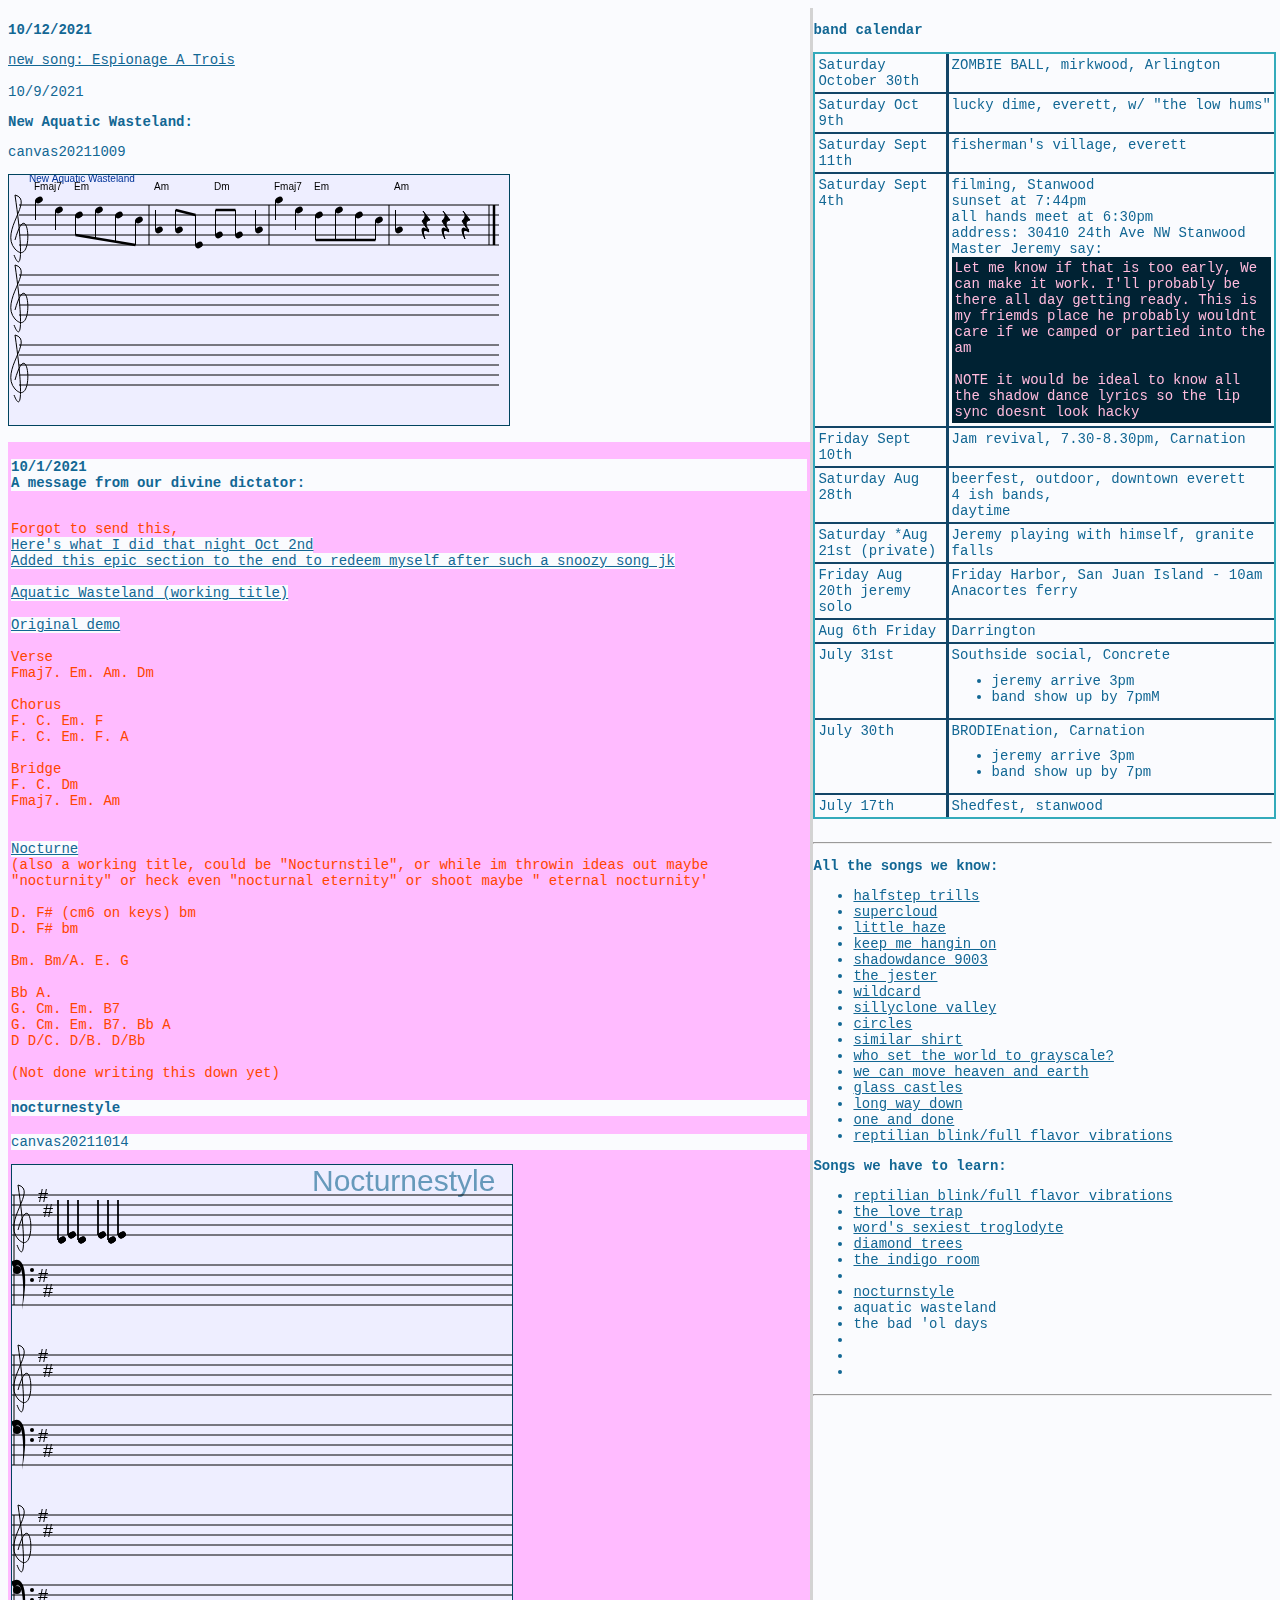
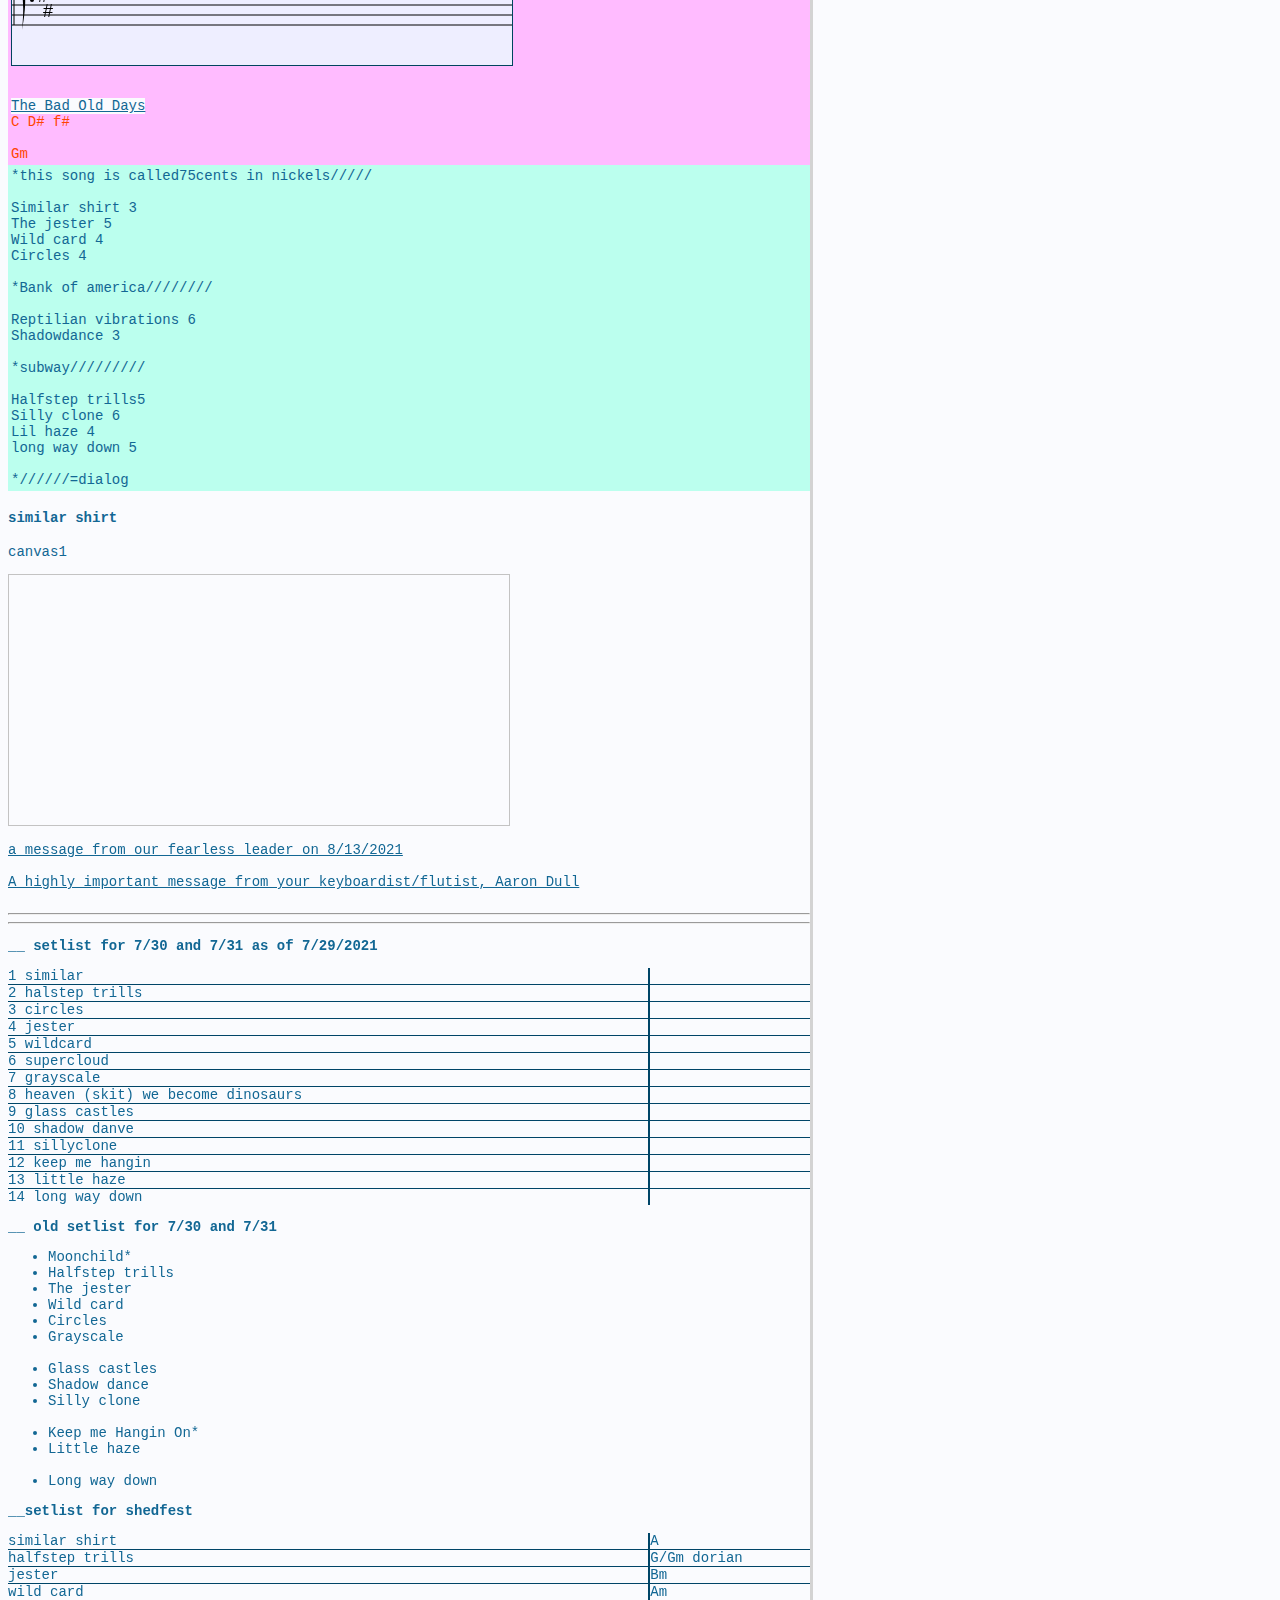
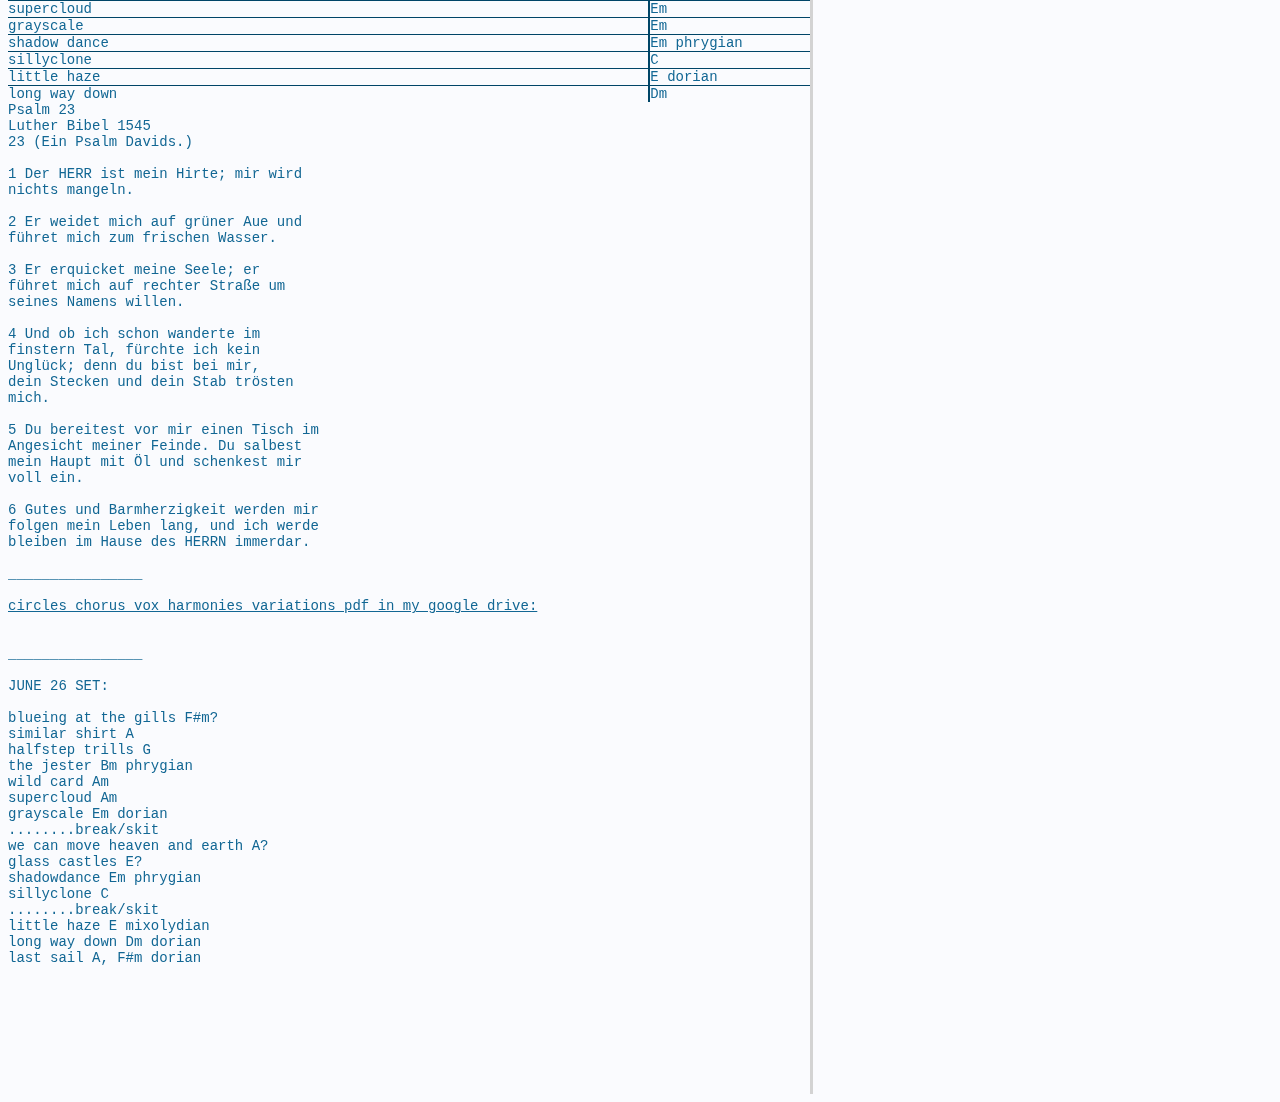
==== index.html @ b387e071 "Update index.html" ====
<!--
  remember to "ctrl+F" search to "find in page" "this is my bookmark"
  to find where you were working last.
-->


<html><head>
<link rel="stylesheet" type="text/css" href="styles/style.css">
<script src="https://code.jquery.com/jquery-3.6.0.min.js" integrity="sha256-/xUj+3OJU5yExlq6GSYGSHk7tPXikynS7ogEvDej/m4=" crossorigin="anonymous"></script>
<!-- <script src="https://github.com/hendorism/musicnotes/blob/master/js/draw_music_symbols_v0019.js"></script> -->

	</head><body>
			<div class="container">
<div><!-- left column -->


  <h3>10/12/2021</h3>
  <a href="20211012.txt">new song: Espionage A Trois </a>
  <br>

  <br>10/9/2021
  <h3>New Aquatic Wasteland:</h3>
<p>canvas20211009</p>
  <canvas id="canvas20211009" width="500px" height="250px" style="border:1px solid #00445f;"></canvas>
  <!-- canvas -->

  <br>
  <br>

<style>
    div#div20211002 {
      background-color:#ffbbff;
      color:#004400;
      padding:6px;}
    div#div20211002 {
      color:#ff4400;
      padding: 3px;
    }
  </style>

  <div id="div20211002">

  <h3>10/1/2021
    <br>A message from our divine dictator:</h3>
<br>Forgot to send this,
<br><a href="https://drive.google.com/file/d/1yw7wsVo9xPzMcIoodj1FMFJXD9fJAAzm/view?usp=drivesdk">
<!-- a -->Here's what I did that night Oct 2nd
<br>Added this epic section to the end to redeem myself after such a snoozy song jk
</a>
<br>
<br><a href="https://drive.google.com/file/d/1hULI4IzgB-QzvshqNrNMPcPEPgYYfdEu/view?usp=drivesdk">
      Aquatic Wasteland (working title)</a>
<br>
	<br><a href="https://drive.google.com/file/d/1rdNE9nY7QFNdoMFYgPuTRskvBD5oSCBf/view?usp=drivesdk">
        Original demo</a>
<br>
<br>Verse
<br>Fmaj7.   Em. Am.  Dm
<br>
<br>Chorus
<br>F.   C.    Em.  F
<br>F.   C.    Em.  F.      A
<br>
<br>Bridge
<br>F.           C.           Dm
<br>Fmaj7.   Em.  Am
<br>
<br>
<!-- nocturnestyle -->
	<br><a href="https://drive.google.com/file/d/1uihI3nvkZhSImCCl60MogUy4x1py4zCY/view?usp=drivesdk">
		Nocturne</a>
	<br>(also a working title, could be "Nocturnstile", or  while im throwin ideas out maybe "nocturnity" or heck even "nocturnal eternity"  or shoot maybe " eternal nocturnity'
<br>
<br>D.        F# (cm6 on keys)     bm
<br>D.        F#                               bm
<br>
<br>Bm.     Bm/A.          E.             G
<br>
<br>Bb A.
<br> G.              Cm.              Em.               B7
<br> G.              Cm.              Em.               B7.  Bb A
<br>D        D/C.          D/B.        D/Bb
<br>
<br>(Not done writing this down yet)
<br>
<h4>nocturnestyle</h4>
<p>canvas20211014</p>
<canvas id="canvas20211014" width="500px" height="500px" style="border:1px solid #00445f;"></canvas>
<!-- canvas20211014 -->
<!-- NOCTURNESTYLE -->
<br>
<br>
<br><a href="https://drive.google.com/file/d/1Jq-gFfU1-6ZiMfoxOcVbY92ra-mW5irT/view?usp=sharing">
The Bad Old Days</a>
<br>C  D#    f#
<br>
<br>Gm
</div>
<!-- /div#div20211002 -->

<div style="padding:3px;background-color:#bbffee;">
*this song is called75cents in nickels///// <br><br>

Similar shirt 3<br>
The jester 5<br>
Wild card 4<br>
Circles 4 <br><br>

*Bank of america//////// <br><br>

Reptilian vibrations 6<br>
Shadowdance 3 <br><br>

*subway///////// <br><br>

Halfstep trills5<br>
Silly clone 6<br>
Lil haze 4<br>
long way down 5 <br><br>

*//////=dialog
</div>

<h4>similar shirt</h4>
<p>canvas1</p>
<canvas id="canvas1" width="500px" height="250px" style="border:1px solid #c3c3c3;"></canvas>
<!-- /canvas for similar shirt riff -->

<br><br>
<a href="jeremy_msg_2021-08-13.txt">a message from
our fearless leader on 8/13/2021</a>
<br><br>

<a href="20210815-message_from_aaron.txt">A highly
important message from your keyboardist/flutist,
Aaron Dull</a>
<br><br>

<hr><hr>
</ul>

  <h3>__ setlist for 7/30 and 7/31 as of 7/29/2021</h3>
  <div class="set-list">
<div>1 similar</div>                          <div></div>
<div>2 halstep trills</div>                   <div></div>
<div>3 circles</div>                          <div></div>
<div>4 jester</div>                           <div></div>
<div>5 wildcard</div>                         <div></div>
<div>6 supercloud</div>                       <div></div>
<div>7 grayscale</div>                        <div></div>
<div>8 heaven (skit) we become dinosaurs</div><div></div>
<div>9 glass castles</div>                    <div></div>
<div>10 shadow danve</div>                    <div></div>
<div>11 sillyclone</div>                      <div></div>
<div>12 keep me hangin</div>                  <div></div>
<div>13 little haze</div>                     <div></div>
<div>14 long way down</div>                   <div></div>
  </div><!-- div.set-list -->


  <h3>__ old setlist for 7/30 and 7/31</h3>
    <ul>
<li>Moonchild*</li>
<li>Halfstep trills</li>
<li>The jester</li>
<li>Wild card</li>
<li>Circles</li>
<li>Grayscale</li>
<br>
<li>Glass castles</li>
<li>Shadow dance</li>
<li>Silly clone</li>
<br>
<li>Keep me Hangin On*</li>
<li>Little haze</li>
<br>
<li>Long way down</li>
  </ul>


  <h3>__setlist for shedfest</h3>
    <div class="set-list">
<div>similar shirt    </div><div>A            </div>
<div>halfstep trills  </div><div>G/Gm dorian  </div>
<div>jester           </div><div>Bm           </div>
<div>wild card        </div><div>Am           </div>
<div>supercloud       </div><div>Em           </div>
<div>grayscale        </div><div>Em           </div>
<div>shadow dance     </div><div>Em phrygian  </div>
<div>sillyclone       </div><div>C            </div>
<div>little haze      </div><div>E dorian     </div>
<div>long way down    </div><div>Dm           </div>
    </div><!-- div.set-list -->

Psalm 23<br>
Luther Bibel 1545<br>
23 (Ein Psalm Davids.)

<br><br>
1 Der HERR ist mein Hirte; mir wird<br>
nichts mangeln.<br>

<br>
2 Er weidet mich auf grüner Aue und<br>
führet mich zum frischen Wasser.<br>

<br>
3 Er erquicket meine Seele; er<br>
führet mich auf rechter Straße um<br>
seines Namens willen.<br>

<br>
4 Und ob ich schon wanderte im<br>
finstern Tal, fürchte ich kein<br>
Unglück; denn du bist bei mir,<br>
dein Stecken und dein Stab trösten<br>
mich.<br>

<br>
5 Du bereitest vor mir einen Tisch im<br>
Angesicht meiner Feinde. Du salbest<br>
mein Haupt mit Öl und schenkest mir<br>
voll ein.<br>

<br>
6 Gutes und Barmherzigkeit werden mir<br>
folgen mein Leben lang, und ich werde<br>
bleiben im Hause des HERRN immerdar.<br>

<br>
________________<br><br>

<a href="https://drive.google.com/file/d/1xjQqXZ8VYnSm_CieD-dobzUaYTFcc7P4/view?usp=drivesdk">
circles chorus vox harmonies variations pdf in my google drive:</a>

<br><br><br>
________________<br>

<br>
JUNE 26 SET:<br>

<br>
blueing at the gills           F#m?<br>
similar shirt                  A<br>
halfstep trills                G<br>
the jester                     Bm phrygian<br>
wild card                      Am<br>
supercloud                     Am<br>
grayscale                      Em dorian<br>
........break/skit<br>
we can move heaven and earth   A?<br>
glass castles                  E?<br>
shadowdance                    Em phrygian<br>
sillyclone                     C<br>
........break/skit<br>
little haze                    E mixolydian<br>
long way down                  Dm dorian<br>
last sail                      A, F#m dorian<br>

<br>
<br>
<br>
<br>
<br>
<br>
<br>
<br>
</div>
<!-- /left column -->


<!-- right column -->
<div>

		<h3>band calendar</h3>
<div class="band-calendar">
<div>Saturday October 30th</div>
<div>ZOMBIE BALL, mirkwood, Arlington</div>

<div>Saturday Oct 9th</div>
<div>lucky dime, everett, w/ "the low hums"</div>

<div>Saturday Sept 11th</div>
<div>fisherman's village, everett</div>

<div>Saturday Sept 4th</div>
<div>filming, Stanwood<br>
sunset at 7:44pm<br>
all hands meet at 6:30pm<br>
address: 30410 24th Ave NW Stanwood<br>
Master Jeremy say:<br>
<div style="background-color:#002233;color:#ffbbdd;">
Let me know if that is too early,
We can make it work.
I'll probably be there all day
getting ready. This is my friemds
place he probably wouldnt care if
we camped or partied into the am<br><br>
NOTE it would be ideal to know all the
shadow dance lyrics so the lip sync
doesnt look hacky</div></div>

<div>Friday Sept 10th</div>
<div>Jam revival, 7.30-8.30pm, Carnation</div>

<div>Saturday Aug 28th</div>
<div>beerfest, outdoor, downtown everett
	<br>4 ish bands,
	<br>daytime</div>

<div>Saturday *Aug 21st (private)</div>
<div>Jeremy playing with himself, granite falls</div>

<div>Friday Aug 20th jeremy solo</div>
<div>Friday Harbor, San Juan Island - 10am Anacortes ferry</div>

<div>Aug 6th Friday</div>
<div>Darrington</div>

<div>July 31st</div>
<div>Southside social, Concrete
<ul><li>jeremy arrive 3pm</li>
<li>band show up by 7pmM</li></ul></div>

<div>July 30th</div>
<div>BRODIEnation, Carnation
<ul><li>jeremy arrive 3pm</li>
<li>band show up by 7pm</li></ul></div>

<div>July 17th</div>
<div>Shedfest, stanwood</div>

</div>
<!-- /div.band-calendar -->

<br>
<hr>
<h3>All the songs we know:</h3>
<ul>
	<li><a href="">halfstep trills</a></li>
	<li><a href="">supercloud</a></li>
	<li><a href="">little haze</a></li>
	<li><a href="">keep me hangin on</a></li>
	<li><a href="">shadowdance 9003</a></li>
	<li><a href="">the jester</a></li>
	<li><a href="">wildcard</a></li>
	<li><a href="">sillyclone valley</a></li>
	<li><a href="">circles</a></li>
	<li><a href="">similar shirt</a></li>
	<li><a href="">who set the world to grayscale?</a></li>
	<li><a href="">we can move heaven and earth</a></li>
	<li><a href="">glass castles</a></li>
	<li><a href="">long way down</a></li>
	<li><a href="">one and done</a></li>
	<li><a href="">reptilian blink/full flavor vibrations</a></li>
</ul>
<h3>Songs we have to learn:</h3>
<ul>
	<li><a href="">reptilian blink/full flavor vibrations</a></li>
	<li><a href="">the love trap</a></li>
	<li><a href="">word's sexiest troglodyte</a></li>
	<li><a href="">diamond trees</a></li>
	<li><a href="">the indigo room</a></li>
	<li><a href=""></a></li>
	<li><a href="https://drive.google.com/file/d/1uihI3nvkZhSImCCl60MogUy4x1py4zCY/view">nocturnstyle</a></li>
	<li>aquatic wasteland</li>
	<li>the bad 'ol days</li>
	<li></li>
	<li></li>
	<li></li>
</ul>
<hr>

</div><!-- /right column -->
</div><!-- /div.container -->

<script>
////////////////////////////////////////////////////////////////////////////////
////
////      /////          //////     ////////     /////  ///////   //////////      /////
////    ///            ///   ///    //    /////   ///   //    //  //////////    ///
////  ///             ///      //   //      ///   ///   //    ///    ///      ///
////  ///             ///           //      ///   ///   //   ///     ///      ///
////    ////          ///           //    ////    ///   ///////      ///       ///
////      ///////     ///           ///////       ///   //           ///        /////
////           ///    ///           //  ////      ///   //           ///            ///
////             ///  ///           //     ///    ///   //           ///              ///
////             ///  ///       //  //      ///   ///   //           ///              ///
////           ///      ///   ///   //      //    ///   //           ///            ///
////       /////         //////     //       //  /////  //           ///       ///////
////
////////////////////////////////////////////////////////////////////////////////
</script>

<script src="music-symbols.js"></script>
<script>


////  NOCTURNESTYLE
////  Mellotron intro
////  20211014
var canvas20211014 = document.getElementById("canvas20211014");
var ctx20211014 = canvas20211014.getContext("2d");
ctx20211014.fillStyle = "#eeeeff";
ctx20211014.fillRect(0, 0, canvas20211014.width, canvas20211014.height);
ctx20211014.fillStyle = "#6699bb";
ctx20211014.font = "30px Arial";
ctx20211014.fillText('Nocturnestyle', 300, 26);
ctx20211014.font = "13px Arial";
let clefs20211014 = ['treble', 'bass'];
for (e=0; e<3; e++) {
  let x1 = 2;
  let x2 = x1;
  let y1 = 30+10*0+160*e;
  let y2 = 30+10*11+160*e;
  drawLine(x1, y1, x2, y2, ctx20211014);
  for (ii=0; ii<2; ii++) {
    //  draw staff
    for (i=0; i<5; i++) {
      let x1 = 0;
      let x2 = canvas20211014.width;
      let y1 = 30+10*i+160*e+70*ii;
      let y2 = y1;
      drawLine(x1, y1, x2, y2, ctx20211014);
    }
    //  draw clef & key
    if (clefs20211014[ii] == 'treble') {
      drawTrebleClef(10, 40+20+160*e+45*ii, ctx20211014);
      drawKeySignature(30, 40+20+160*e+45*ii-10, 2, ctx20211014);
    } else {
      drawBassClef(5, 40+20+160*e+45*ii, ctx20211014);
      drawKeySignature(30, 40+20+160*e+45*ii+25, 2, ctx20211014);
    }
  }
   let noteHeads20211014 = [
       [[50,25], [60,20], [70,25], [90,20], [100,25], [110,20]],
       [[]]
   ];
   let stems20211014 = [
     [[46,25,46,-15], [56,20,56,-15], [66,25,66,-15], [86,20,86,-15], [96,25,96,-15], [106,20,106,-15]],
     [[]]
   ];
   for (i=0; i<noteHeads20211014.length; i++) {
     for (ii=0; ii<noteHeads20211014[i].length; ii++) {
       let x = noteHeads20211014[i][ii][0];
       let y = noteHeads20211014[i][ii][1]+30+20+70*i;
       drawNoteHead(x, y, ctx20211014);
       let x1 = stems20211014[i][ii][0];
       let x2 = stems20211014[i][ii][2];
       let y1 = stems20211014[i][ii][1]+30+20;
       let y2 = stems20211014[i][ii][3]+30+20;
       drawLine(x1, y1, x2, y2, ctx20211014);
     }
   }
  /*
  let barlines20211014 = [
    [],
    [],
    []
  ]
  for (i=0; i<barlines20211014.length; i++) {

  }
  */
}
// let chords20211014 = [
//   ['D', 'F#(Cm6)', 'Bm'],
//   ['D', 'F#', 'Bm'],
//   ['Bm', 'Bm/A', 'E', 'G'],
//   ['Bb', 'A'],
//   ['G', 'Cm', 'Em'],
//   ['G', 'Cm', 'Em'],
//   ['D', 'D/C', 'D/B', 'D/Bb']
// 	];
// let chords20211014x = [
//   25, 65, 145, 205,
//   265, 305, 385
// ];
// for (i=0; i<chords20211014.length; i++) {
//   ctx20211014.fillText(chords20211014[i], chords20211014x[i], 15+160*i);
// }

////  NEW AQUATIC WASTELAND
////  NEW AQUATIC WASTELAND
////  20211009
 var canvas20211009 = document.getElementById("canvas20211009");
 var ctx20211009 = canvas20211009.getContext("2d");
 ctx20211009.fillStyle = "#eeeeff";
 ctx20211009.fillRect(0, 0, canvas20211009.width, canvas20211009.height);
 ctx20211009.fillStyle = "#003399";
 ctx20211009.fillText('New Aquatic Wasteland', 20, 7);
 for (e=0; e<3; e++) {
     drawTrebleClef(10, 40+20+70*e, ctx20211009);
     for (i=0; i<5; i++) {
         drawLine(10, 30+10*i+70*e, 490, 30+10*i+70*e, ctx20211009);
     }
 }
 let pitches20211009 = [-25, -15, -10, -15, -10, -5, 5, 5, 20, 10, 10, 5,
   -25, -15, -10, -15, -10, -5, 5];
 for (i=0; i<pitches20211009.length; i++) {
   drawNoteHead(30+20*i, 50+pitches20211009[i], ctx20211009);
 }
 let stems20211009 = [20, 20, 20, 28, 27, 25, -20, -20, -30, -25, -25, -20,
   20, 20, 25, 30, 25, 20, -20];
 for (i=0; i<stems20211009.length; i++) {
   let x1 = 30+20*i-3.5;
   let x2 = x1;
   let y1 = 50+pitches20211009[i];
   let y2 = y1+stems20211009[i];
   drawLine(x1, y1, x2, y2, ctx20211009);
 }
 let beams20211009 = [0, 0, [60, 10], 0, 0, 0, 0, [20, 5], 0, [20, 0], 0, 0, 0, 0, [60, 0], 0, 0, 0, 0];
 for (i=0; i<beams20211009.length; i++) {
   if (Array.isArray(beams20211009[i])) {
     let x1 = 30+20*i-3.5;
     let x2 = x1+beams20211009[i][0];
     let y1 = 50+pitches20211009[i]+stems20211009[i];
     let y2 = y1+beams20211009[i][1];
     drawThickLine(x1, y1, x2, y2, ctx20211009);
   }
 }
 let quarterRests20211009 = [420, 440, 460];
 for (i=0; i<quarterRests20211009.length; i++) {
   let x = quarterRests20211009[i];
   let y = 55;
   drawQuarterRest(x, y, ctx20211009);
 }
 console.log(pitches20211009.length);
 console.log(stems20211009.length);
 console.log(beams20211009.length);
 let barlines20211009 = [140, 260, 380, 480];
 for (i=0; i<barlines20211009.length; i++) {
   let x1 = barlines20211009[i];
   let x2 = x1;
   let y1 = 30;
   let y2 = y1+40;
   drawLine(x1, y1, x2, y2, ctx20211009);
   if (i == barlines20211009.length-1) {
     x1 += 5;
     x2 = x1;
     drawThickLine(x1, y1, x2, y2, ctx20211009);
   }
 }
 let chords20211009 = ['Fmaj7', 'Em', 'Am', 'Dm',
 'Fmaj7', 'Em', 'Am'];
 let chords20211009x = [25, 65, 145, 205,
 265, 305, 385];
 for (i=0; i<chords20211009.length; i++) {
   ctx20211009.fillText(chords20211009[i], chords20211009x[i], 15);
 }

//////////////////// OBIE BOBIE IS THE BEST DOG
////  SIMILAR SHIRT RIFF
// var canvas1 = document.getElementById("canvas1");
// var ctx1 = canvas1.getContext("2d");
// //var canvas1_title = "Similar Shirt riff";
// //drawText(x, y, canvas1_title, black);
// ctx1.fillStyle = "#FF0000";
// ctx1.fillRect(0, 0, canvas1.width, canvas1.height);
// for (e=0; e<3; e++) {
//     drawTrebleClef(10, 40+20+70*e, ctx1);
//     for (i=0; i<5; i++) {
//         drawLine(10, 30+10*i+70*e, 490, 30+10*i+70*e, ctx1);
//     }
// }
//
// drawKeySignature(10, 30, 3, ctx1);
// drawNoteHead(25, 30+25, ctx1); // A4   1-1-1/2
// drawLine(25+3, 30+25, 25+3, 30-5, ctx1);
// drawNoteHead(35, 30+25, ctx1); // A4   1-1-2/2
// drawLine(35+3, 30+25, 35+3, 30-7, ctx1);
// //crossBeams(25+3, 30-5, 35+3, 30-7, 1, 6, ctx1);
// drawBezier(35, 30+25+7, 35+(45-35)/3, 30+25+7+5, 35+2*(45-35)/3, 30+25+7+5, 45, 30+25+7, ctx1); // tie
// drawNoteHead(45, 30+25, ctx1); // A4   1-2-1/4
// drawNoteHead(55, 30+20, ctx1); // B4   1-2-2/4
// drawNoteHead(65, 30+15, ctx1); // C#5  1-2-3/4
// drawNoteHead(75, 30+05, ctx1); // E5   1-2-4/4
// drawLine(45+3, 30+25, 45+3, 30-2, ctx1);
// drawLine(55+3, 30+20, 55+3, 30-4, ctx1);
// drawLine(65+3, 30+15, 65+3, 30-6, ctx1);
// drawLine(75+3, 30+05, 75+3, 30-8, ctx1);
// crossBeams(45+3, 30-2, 75+3, 30-8, 1, 5, ctx1); // beat2
//
// drawLine(85, 30+00, 85, 30+40, ctx1); // m2
//
// // 1
// drawEigthRest( 090+0-00, 30+15, 1,                ctx1);
// drawNoteHead(  105+0-00, 30+05,                   ctx1);
// drawLine(      105+3-00, 30+05, 105+3-00, 30-20,  ctx1);
// drawFlags(     105+3-00, 30-20, 1, 1,             ctx1);
//
// // 2
// drawEigthRest( 115+0-00, 30+15, 1,                ctx1);
// drawNoteHead(  135+0-05, 30+05,                   ctx1);
// drawLine(      135+3-05, 30+05, 135+3-05, 30-20,  ctx1);
// drawFlags(     135+3-05, 30-20, 1, 1,             ctx1);
//
// // 3, 4
// drawNoteHead(145, 30+00, ctx1);
// drawNoteHead(155, 30-10, ctx1);
// drawLine(155-8, 30-10, 155+8, 30-10, ctx1);
// drawNoteHead(165, 30+00, ctx1);
// drawNoteHead(175, 30+05, ctx1);
// drawLine(145+0, 30+00, 145+0, 30-20, ctx1);
// drawLine(155+3, 30-10, 155+3, 30-20, ctx1);
// drawLine(165+3, 30+00, 165+3, 30-20, ctx1);
// drawLine(175+3, 30+05, 175+3, 30-20, ctx1);
// crossBeams(145+0, 30-20, 175+3, 30-20, 1, 5, ctx1);
//
// drawLine(182, 30+00, 182, 30+40, ctx1); // m3
//
// // 1
// drawQuarterRest(195, 30+25, ctx1);
//
// // 2
// drawNoteHead(205+00, 30-10, ctx1); // A5
// drawNoteHead(205+06, 30-00, ctx1); // F5 #
// drawNoteHead(205+00, 30+05, ctx1); // E5
// drawNoteHead(205+00, 30+15, ctx1); // C5 #
// drawLine(205+3, 30+15, 205+03, 30-25, ctx1);
//
//   //         //             //                //                //                //
//
// /*
// // d for depth of slur curve
// function drawSlur(x1, y1, x2, y2, d, ctx) {
//   let width = x2-x1;
//   let a = x1;                //     x1
//   let b = y1;                    // y1
//   let c = x1+width/3;        //       x2
//   let d = y1+(y2-y1)/3;          //   y2
//   let e = x1+2*(width/3);    //         x3
//   let f = y1+(2*(y2-y1))/3;      //     y3
//   let g = x2;                //           x4
//   let h = y2;                    //       y4
//   drawBezier(a, b, c, d, e, f, g, h, ctx);
// }
// */
//
// /*
// // w for width of tie
// function drawTie(x1, y1, w, d,tx) {
//   drawSlur();
// }
// */
//
// // tie m3b2 to m3b3
//   drawBezier(210, 30-10+00, 210+05, 30-10+07, 210+10, 30-10+07, 210+15, 30-10+00, ctx1);
//   drawBezier(210, 30-00+00, 210+05, 30-00+07, 210+10, 30-00+07, 210+15, 30-00+00, ctx1);
//   drawBezier(210, 30+05+00, 210+05, 30+05+07, 210+10, 30+05+07, 210+15, 30+05+00, ctx1);
//   drawBezier(210, 30+15+00, 210+05, 30+15+07, 210+10, 30+15+07, 210+15, 30+15+00, ctx1);
//
// // 3
//
// function secondInversionSeventhChord(xx, yy, ctx) {
//   // yy = y value of tonic note head
//   // xx = x value of tonic note head minus 5
//   let pointVars = [ // locations of note heads relative to xx, yy
//     [0, -10], [5, 0], [0, 5], [0, 15]];
//   for (i=0; i<pointVars.length; i++) {
//     let x = pointVars[i][0]+xx;
//     let y = pointVars[i][1]+yy;
//     drawNoteHead(x, y, ctx);
//   }
// }
//
// function strumAChord(x, y, ctx) {
//   for (i=0; i<4; i++) {
//     secondInversionSeventhChord(x+10*i, 30+y, ctx);
//     secondInversionSeventhChord(x+10*i, 30+y, ctx);
//     secondInversionSeventhChord(x+10*i, 30+y, ctx);
//     secondInversionSeventhChord(x+10*i, 30+y, ctx);
//   }
// }
//
// //strumAChord(230, 00, ctx1);
//
// /*
// function measureThreeBeatThree(a) {
//   let chordY = [30-10, 30+00, 30+05, 30+15];
//   for (ii=0; ii<2; ii++) {
//     for (i=0; i<chordY.length; i++) {
//       let chordX = 235+10*a+10*ii;
//       if (i === 1) {
//         chordX += 6;
//       }
//       drawNoteHead(chordX, chordY[i], ctx1);
//     }
//   }
// }
// */
//
// // measureThreeBeatThree(0);
//

</script>

		</body></html>
---- styles/style.css ----
*{
  font-size: 14px;
  color: #126794;
  background-color: #fafbfe;
  font-family: monospace;
}

/* css grid classes */
div.container {
  width: 100%;
  background: lightgray;
  display: grid;
  grid-template-columns: 7fr 4fr;
  grid-gap: 5px 3px;





	/* vertical lines, horizontal lines */
  /* 
 * a vertical line is a horizontal gap,
 * and a horizontal line is a vertical gap, so 
 * in that sense this follows the convention of
 * X first, then Y
 *
 * */
}

div.band-calendar {
  width: 100%;
  background: #124567;
  display: grid;
  grid-template-columns: 2fr 5fr;
  grid-gap: 2px 3px;
  border: 2px solid #33aabb;
}

div.band-calendar div {
  padding: 3px;
}

div.band-calendar ul {
  font-size: 0.7em;
}

div.set-list {
  width: 100%;
  background: #004567;
  display: grid;
  grid-template-columns: 4fr 1fr;
  grid-gap: 1px 2px;
}
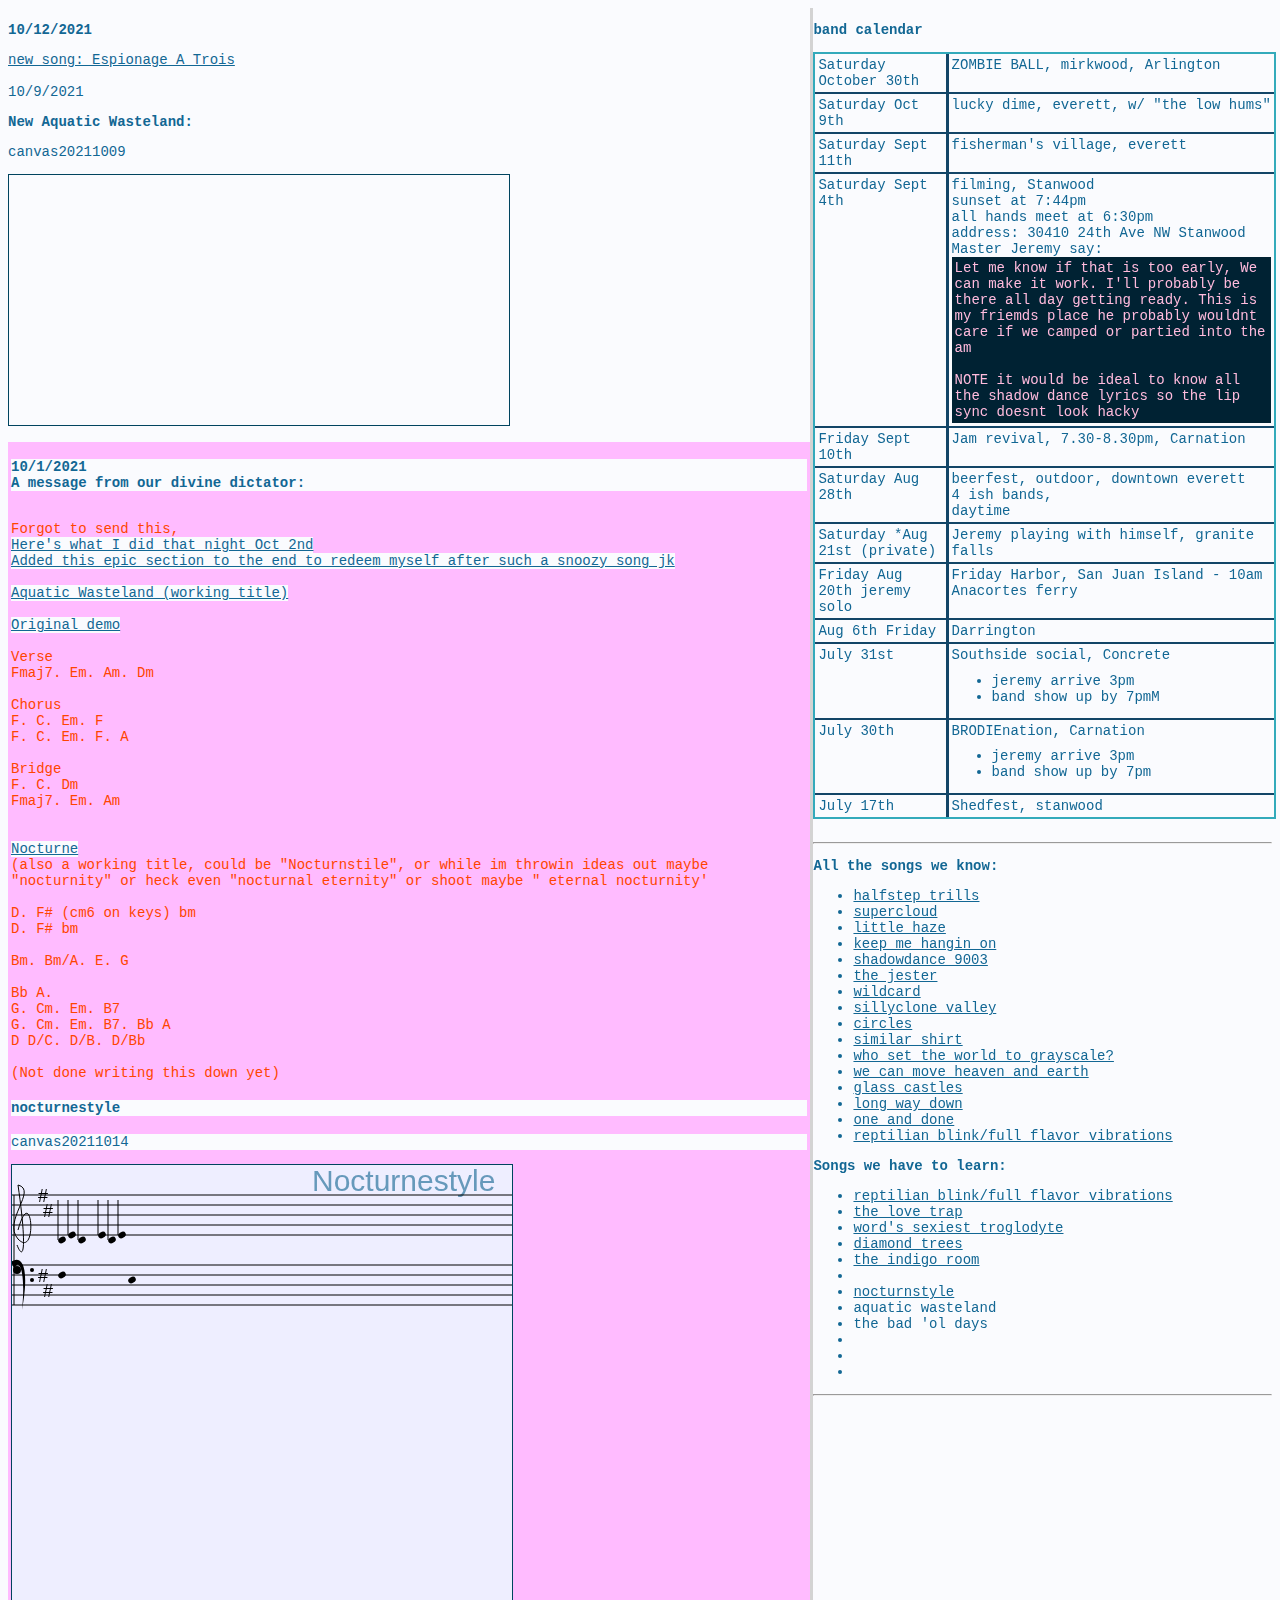
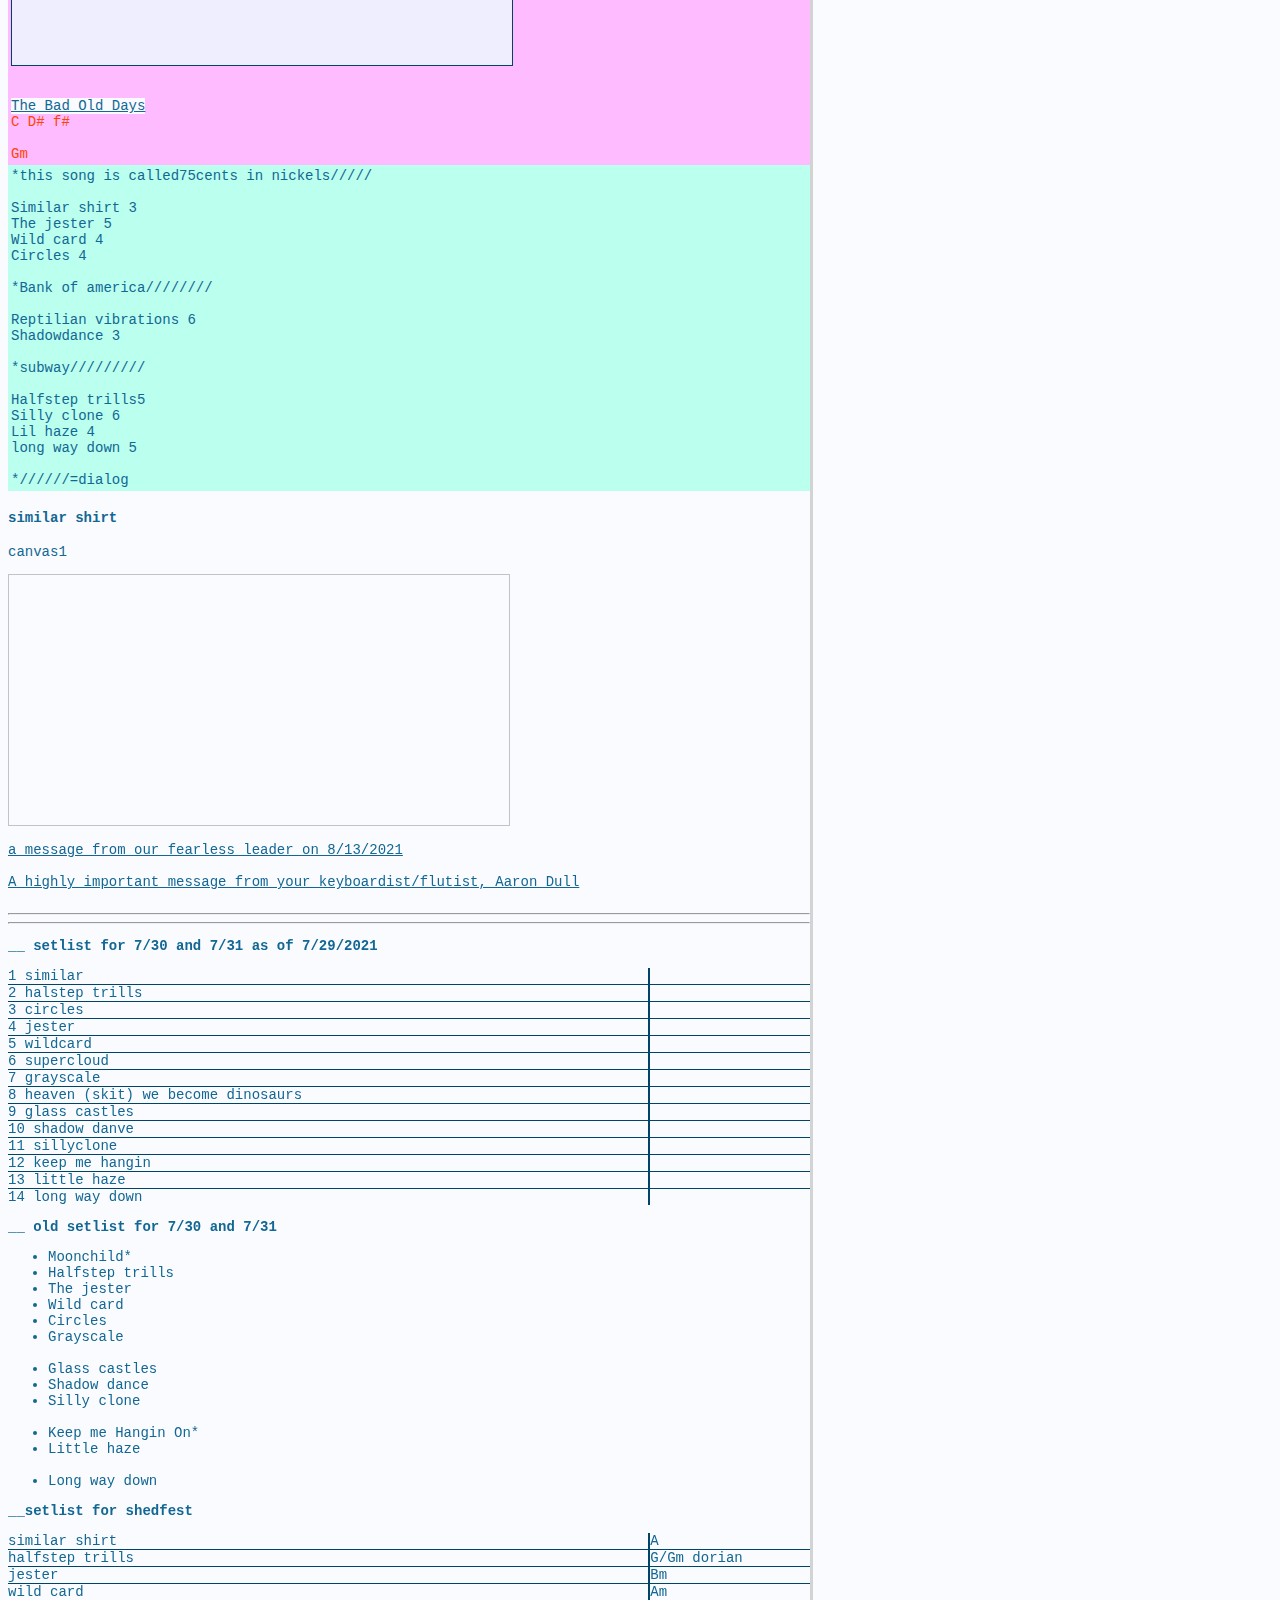
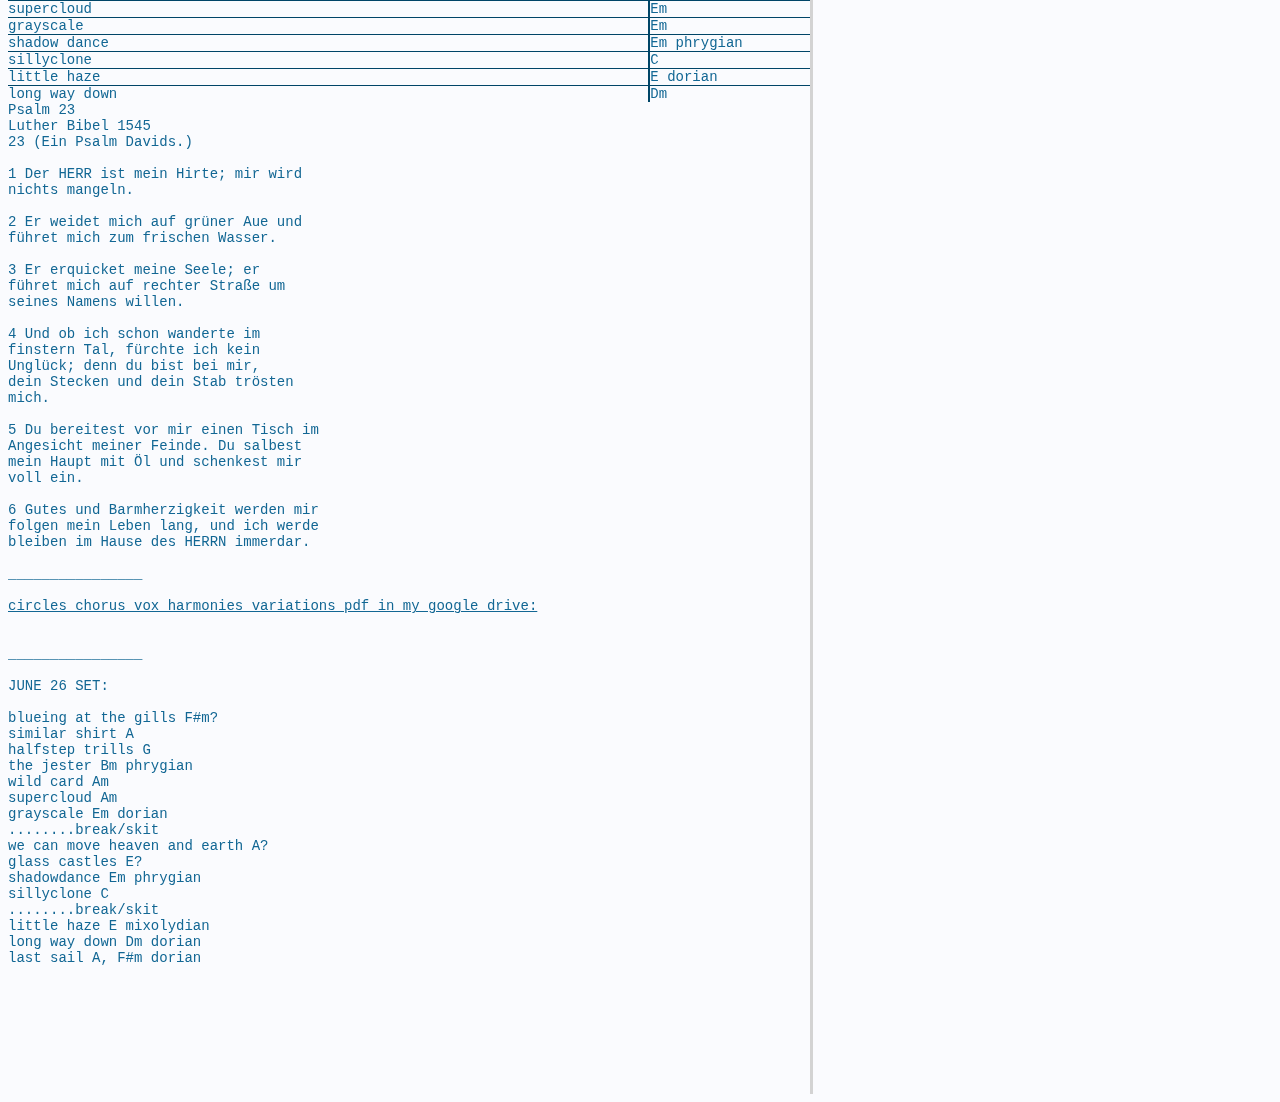
==== commit ea285ec6: "Update index.html" ====
--- a/index.html
+++ b/index.html
@@ -434,7 +434,7 @@
   }
    let noteHeads20211014 = [
        [[50,25], [60,20], [70,25], [90,20], [100,25], [110,20]],
-       [[]]
+       [[50,-10], [120,-5], [140,-30], [180,-35]]
    ];
    let stems20211014 = [
      [[46,25,46,-15], [56,20,56,-15], [66,25,66,-15], [86,20,86,-15], [96,25,96,-15], [106,20,106,-15]],
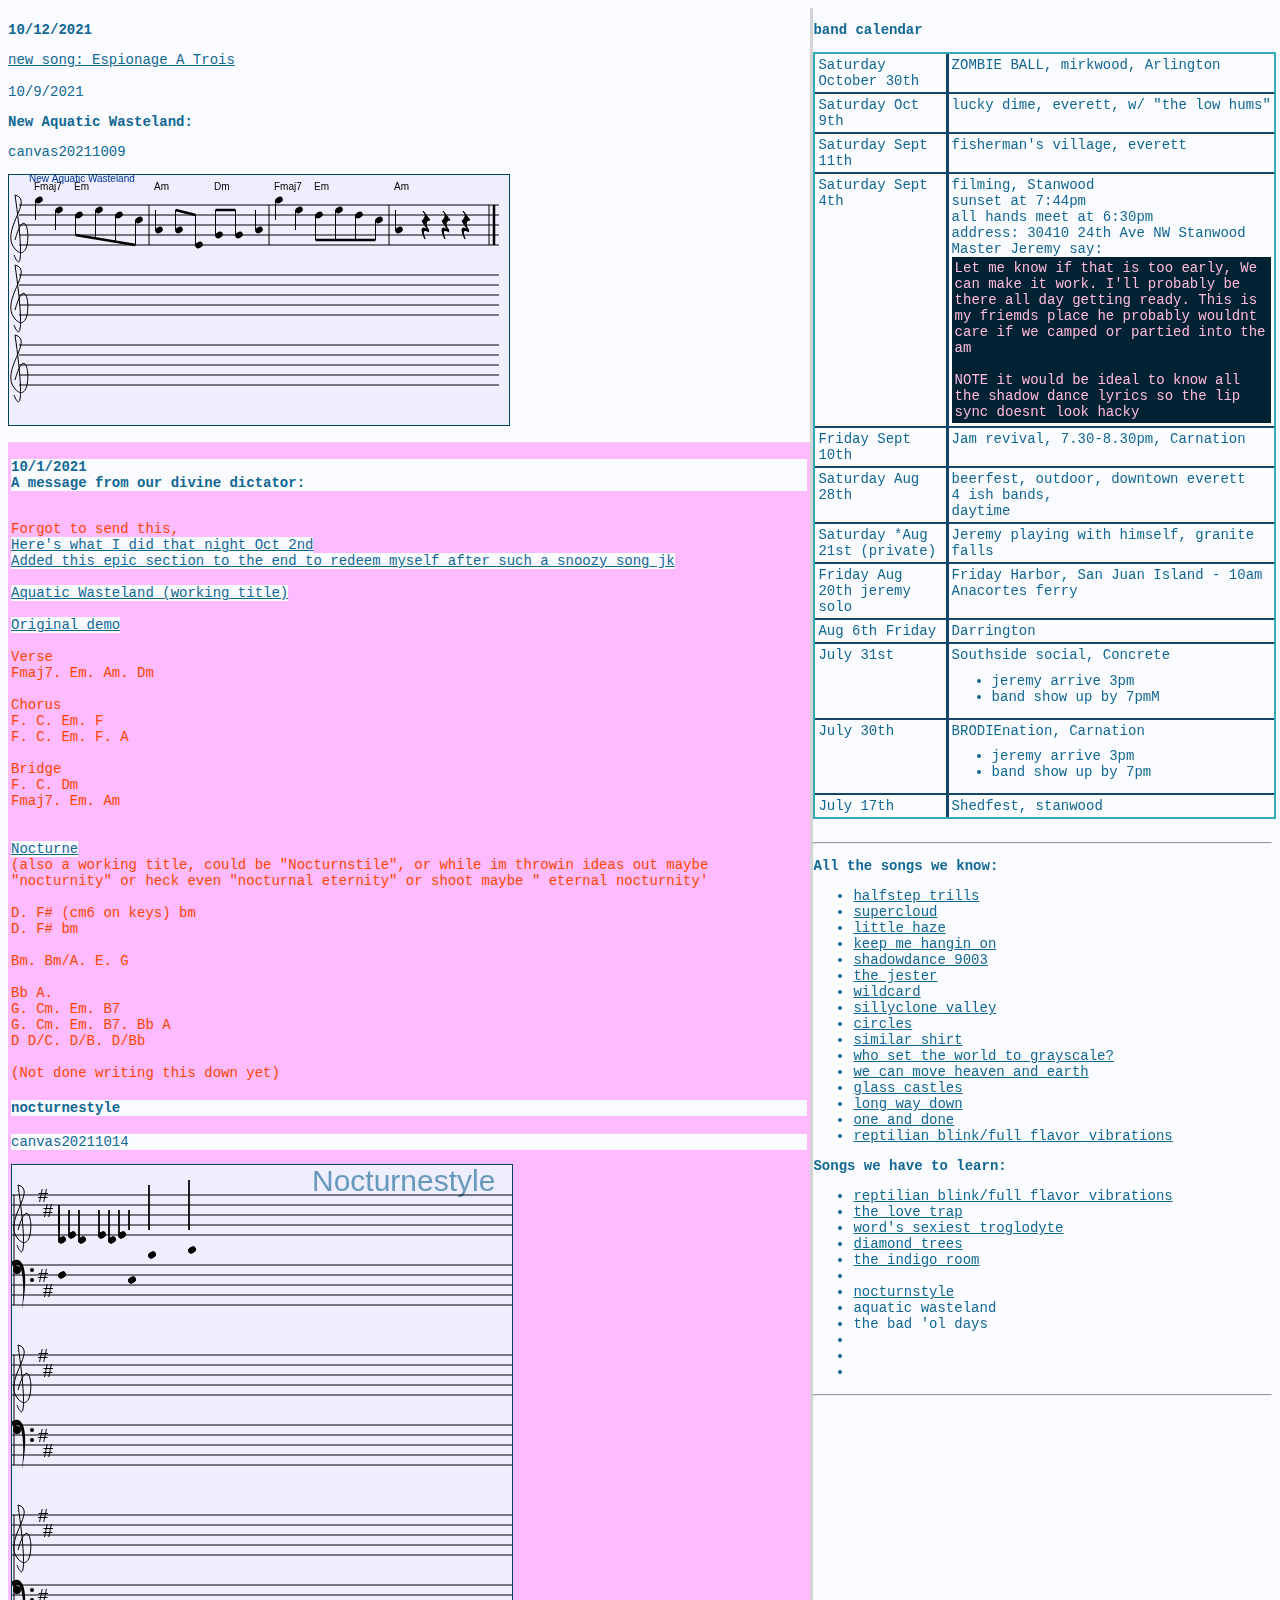
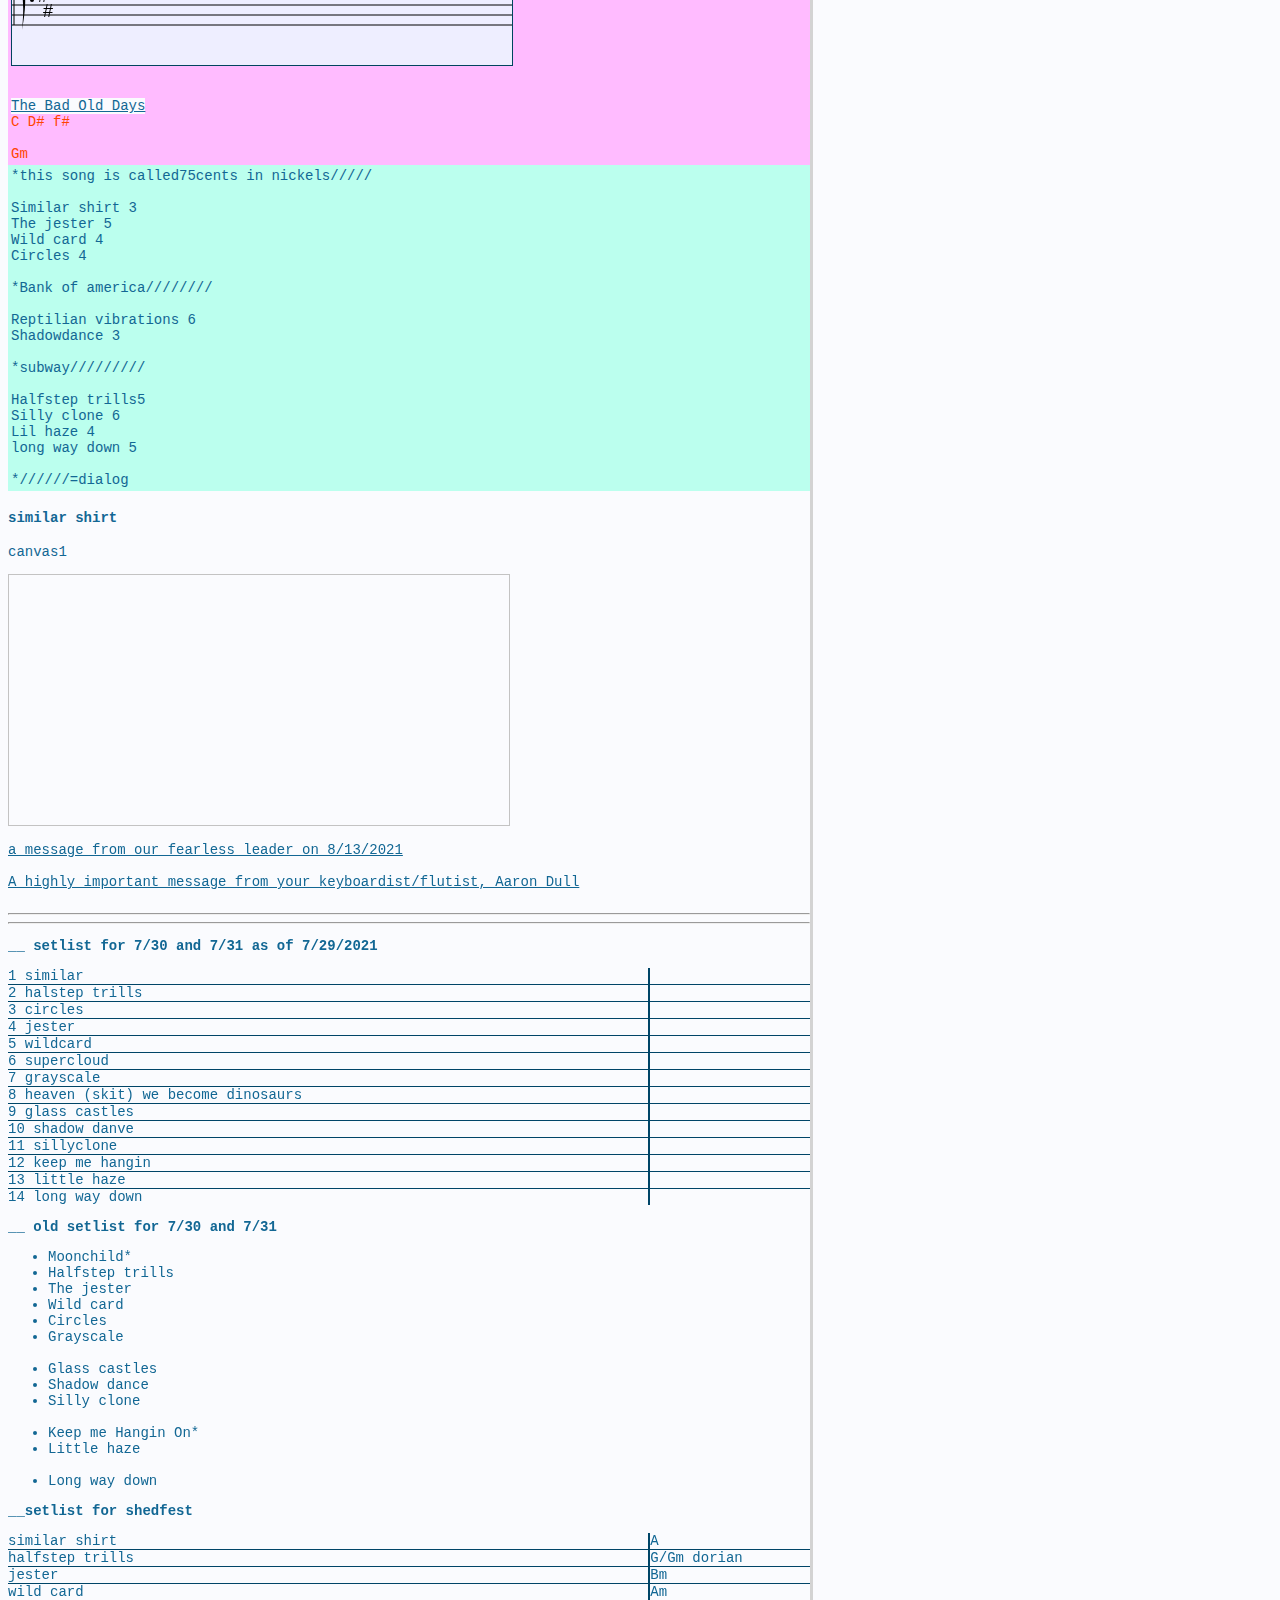
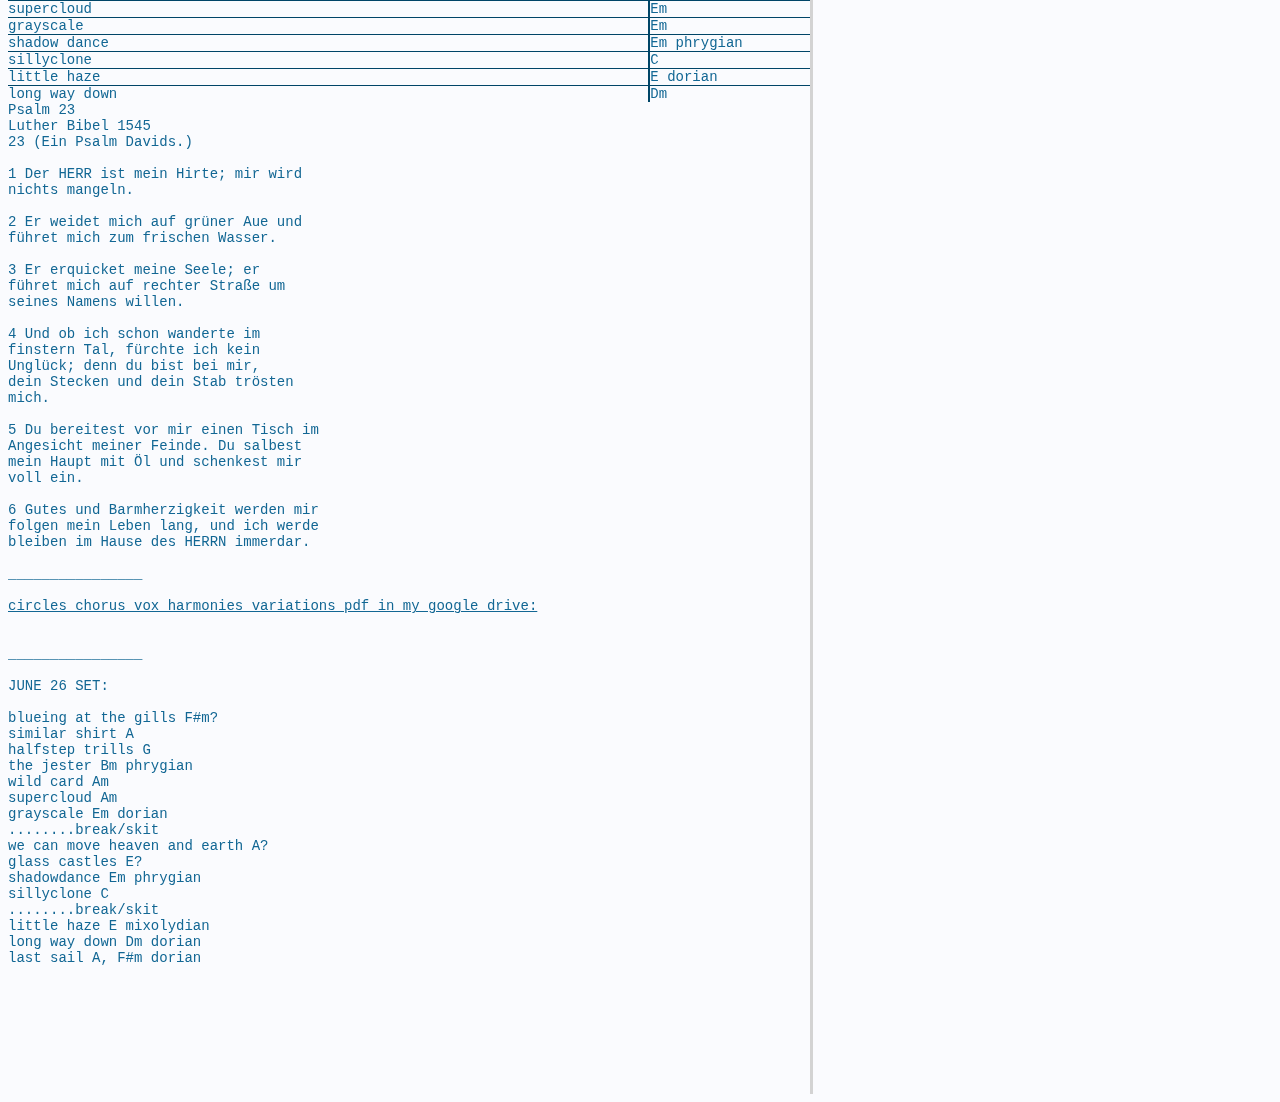
==== commit 5940493e: "Update index.html" ====
--- a/index.html
+++ b/index.html
@@ -437,8 +437,8 @@
        [[50,-10], [120,-5], [140,-30], [180,-35]]
    ];
    let stems20211014 = [
-     [[46,25,46,-15], [56,20,56,-15], [66,25,66,-15], [86,20,86,-15], [96,25,96,-15], [106,20,106,-15]],
-     [[]]
+     [[47,25,47,-5], [57,20,57,-5], [67,25,67,-5], [87,20,87,-5], [97,25,97,-5], [107,20,107,-5]],
+     [[47,-10,47,15], [117,-5,117,15], [137,-30,137,15], [177,-35,177,15]]
    ];
    for (i=0; i<noteHeads20211014.length; i++) {
      for (ii=0; ii<noteHeads20211014[i].length; ii++) {
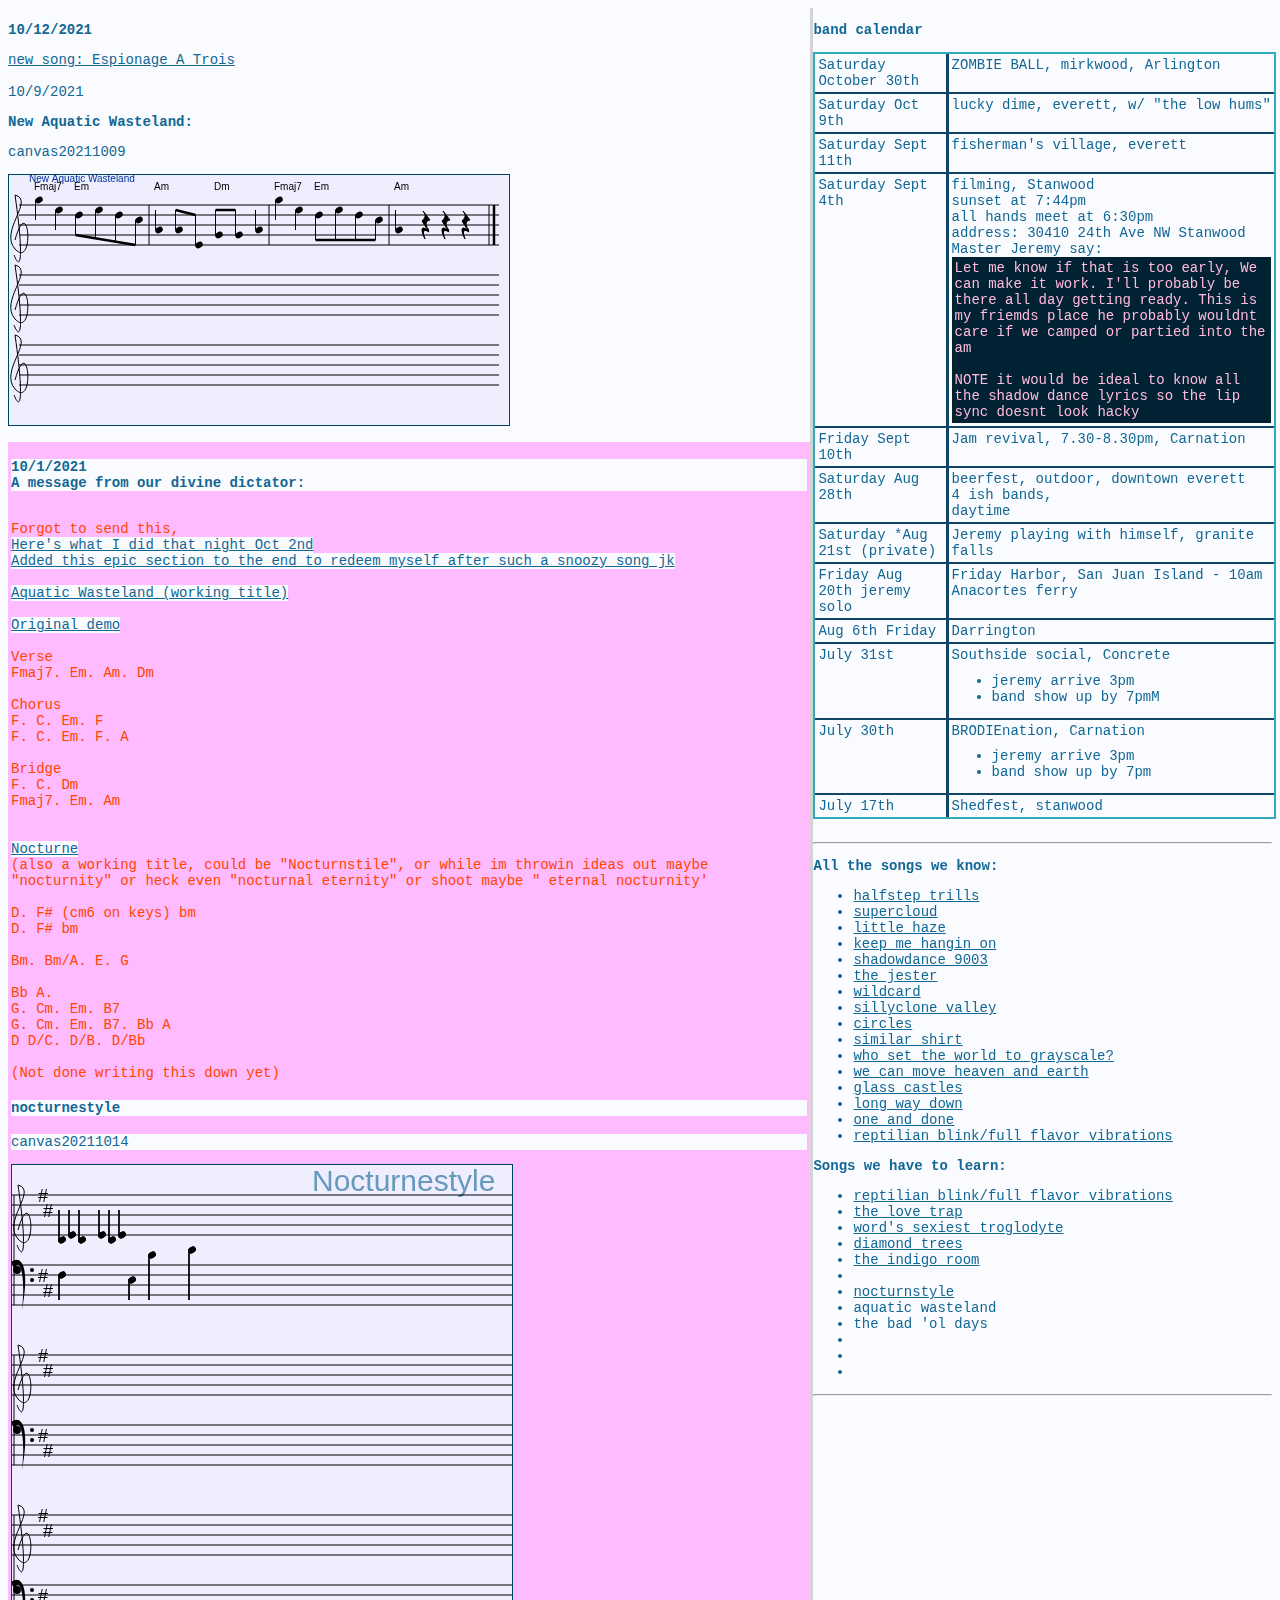
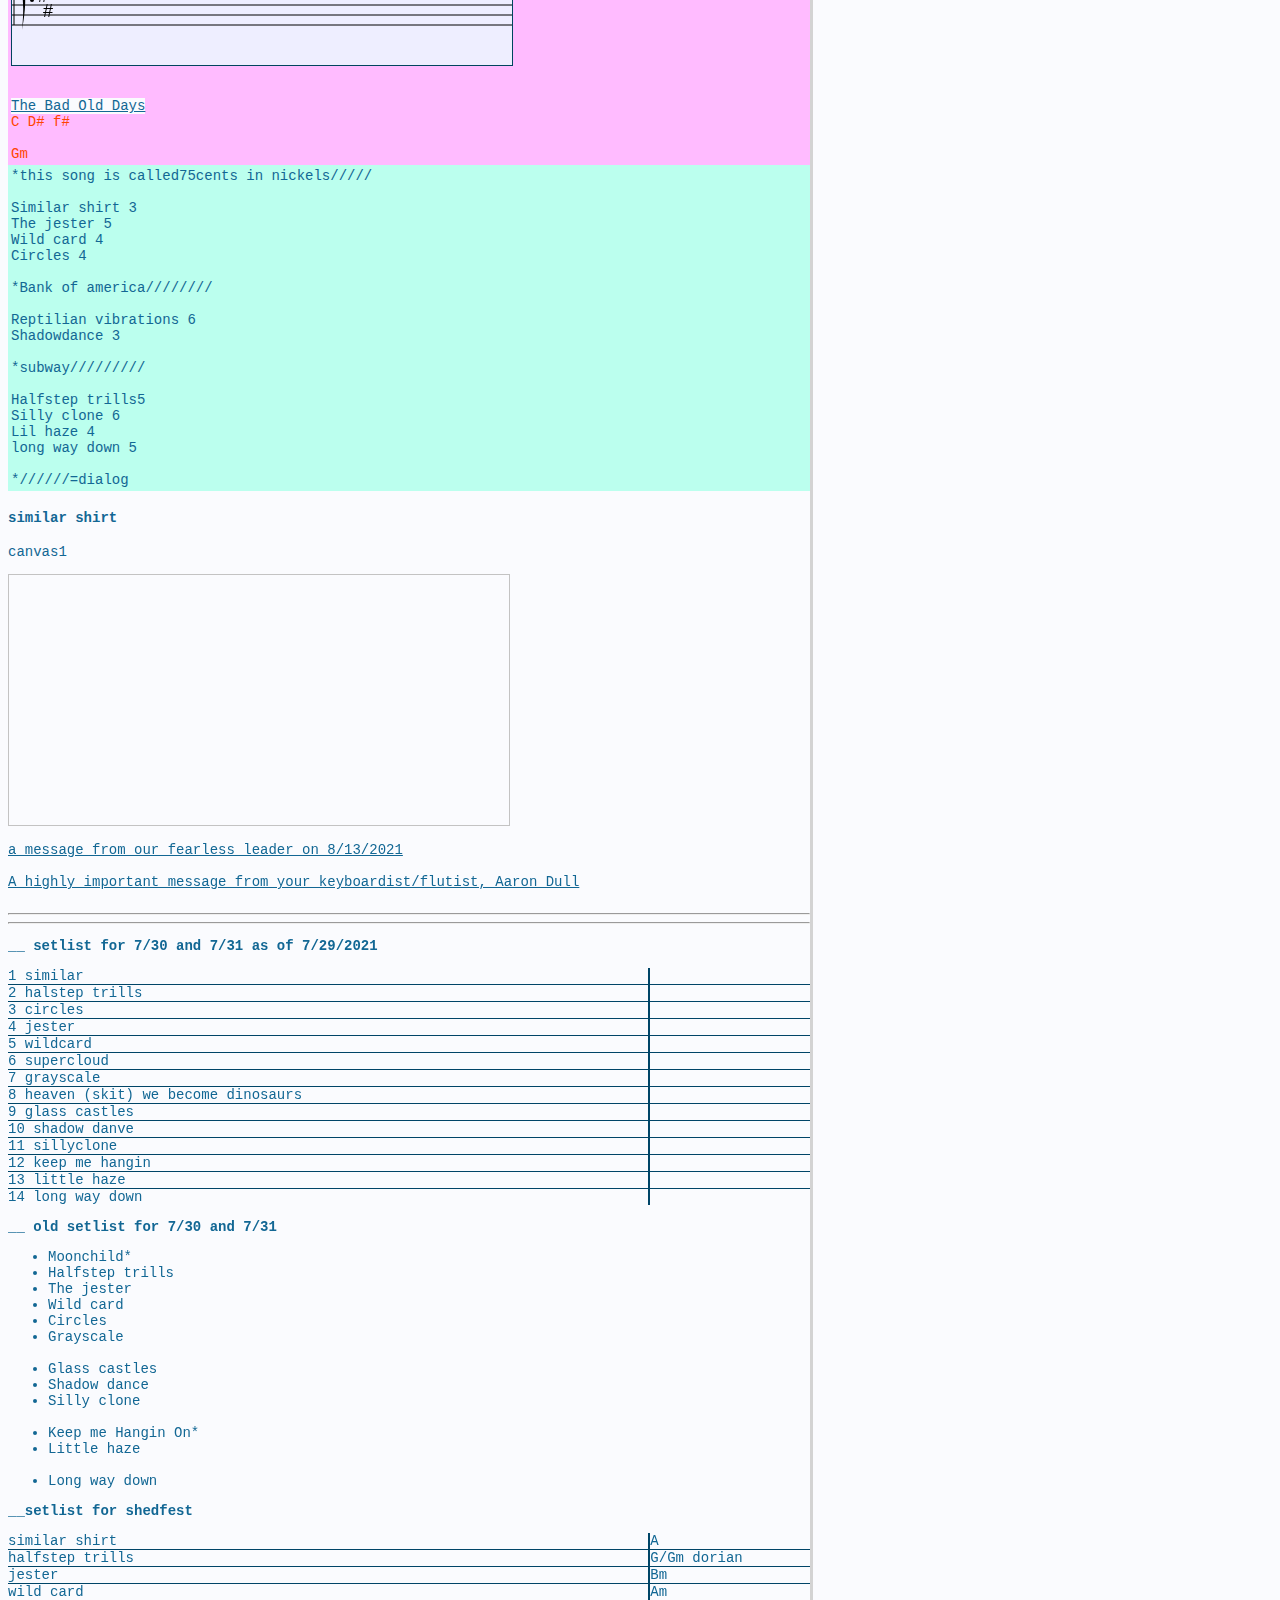
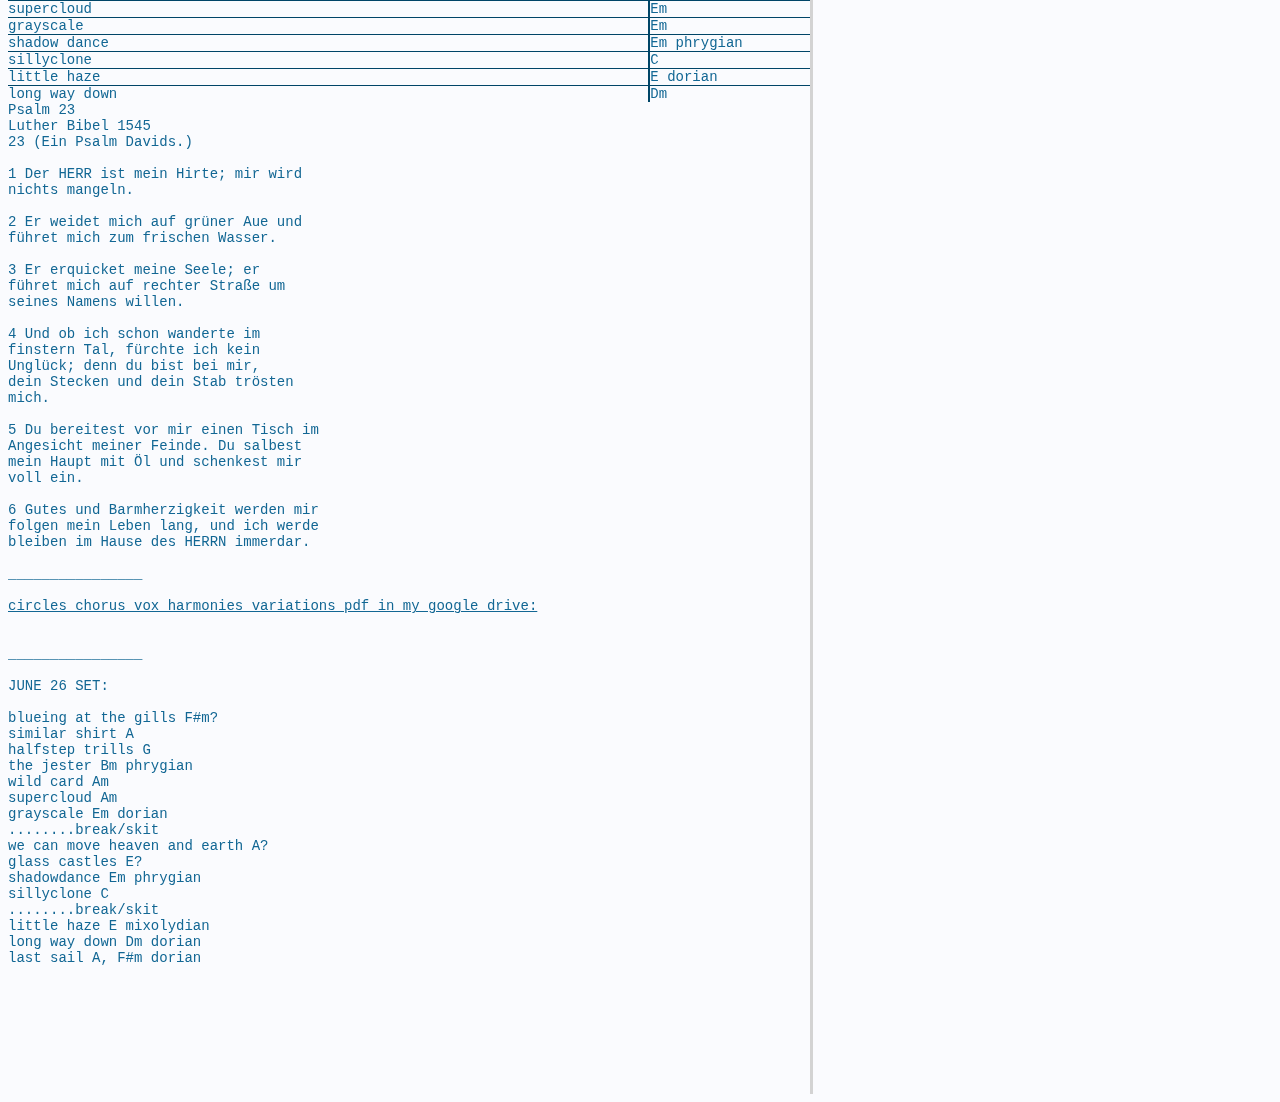
==== commit b6d9892d: "Update index.html" ====
--- a/index.html
+++ b/index.html
@@ -447,8 +447,8 @@
        drawNoteHead(x, y, ctx20211014);
        let x1 = stems20211014[i][ii][0];
        let x2 = stems20211014[i][ii][2];
-       let y1 = stems20211014[i][ii][1]+30+20;
-       let y2 = stems20211014[i][ii][3]+30+20;
+       let y1 = stems20211014[i][ii][1]+30+20+70*i;
+       let y2 = stems20211014[i][ii][3]+30+20+70*i;
        drawLine(x1, y1, x2, y2, ctx20211014);
      }
    }
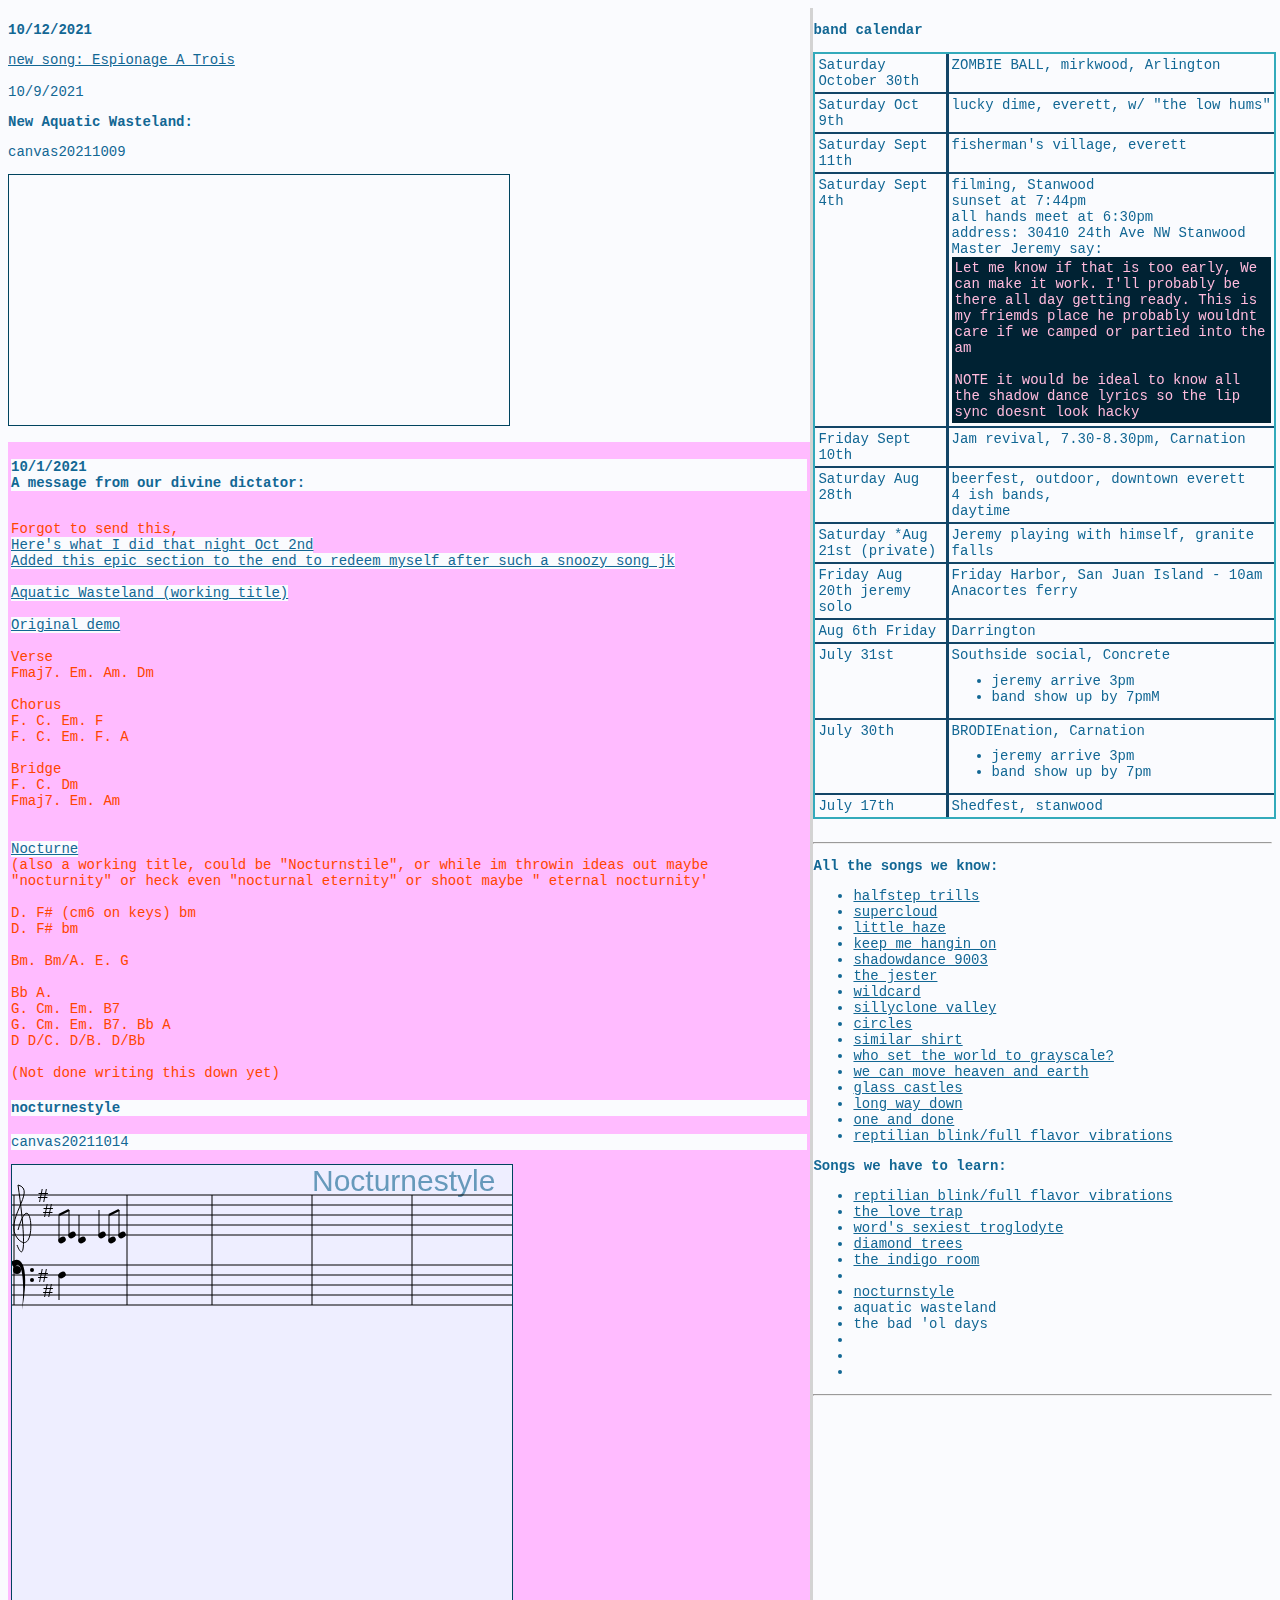
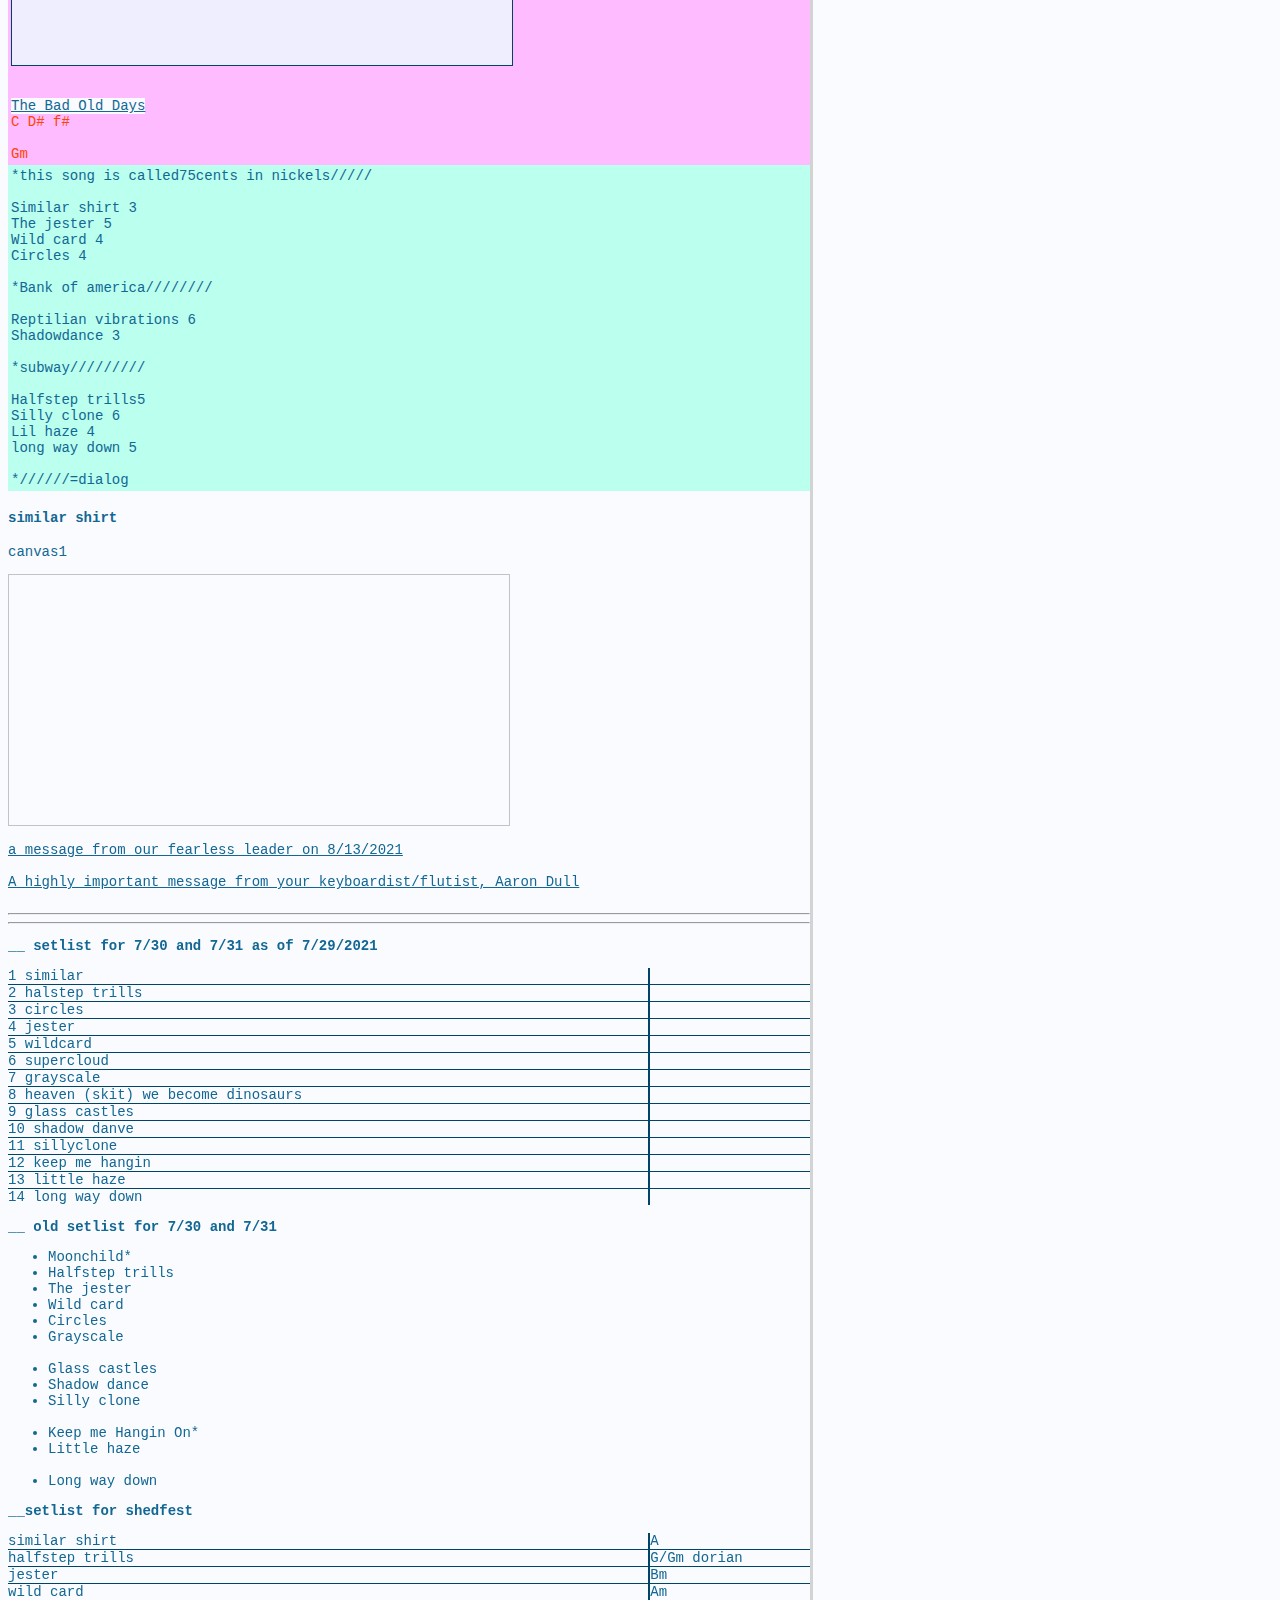
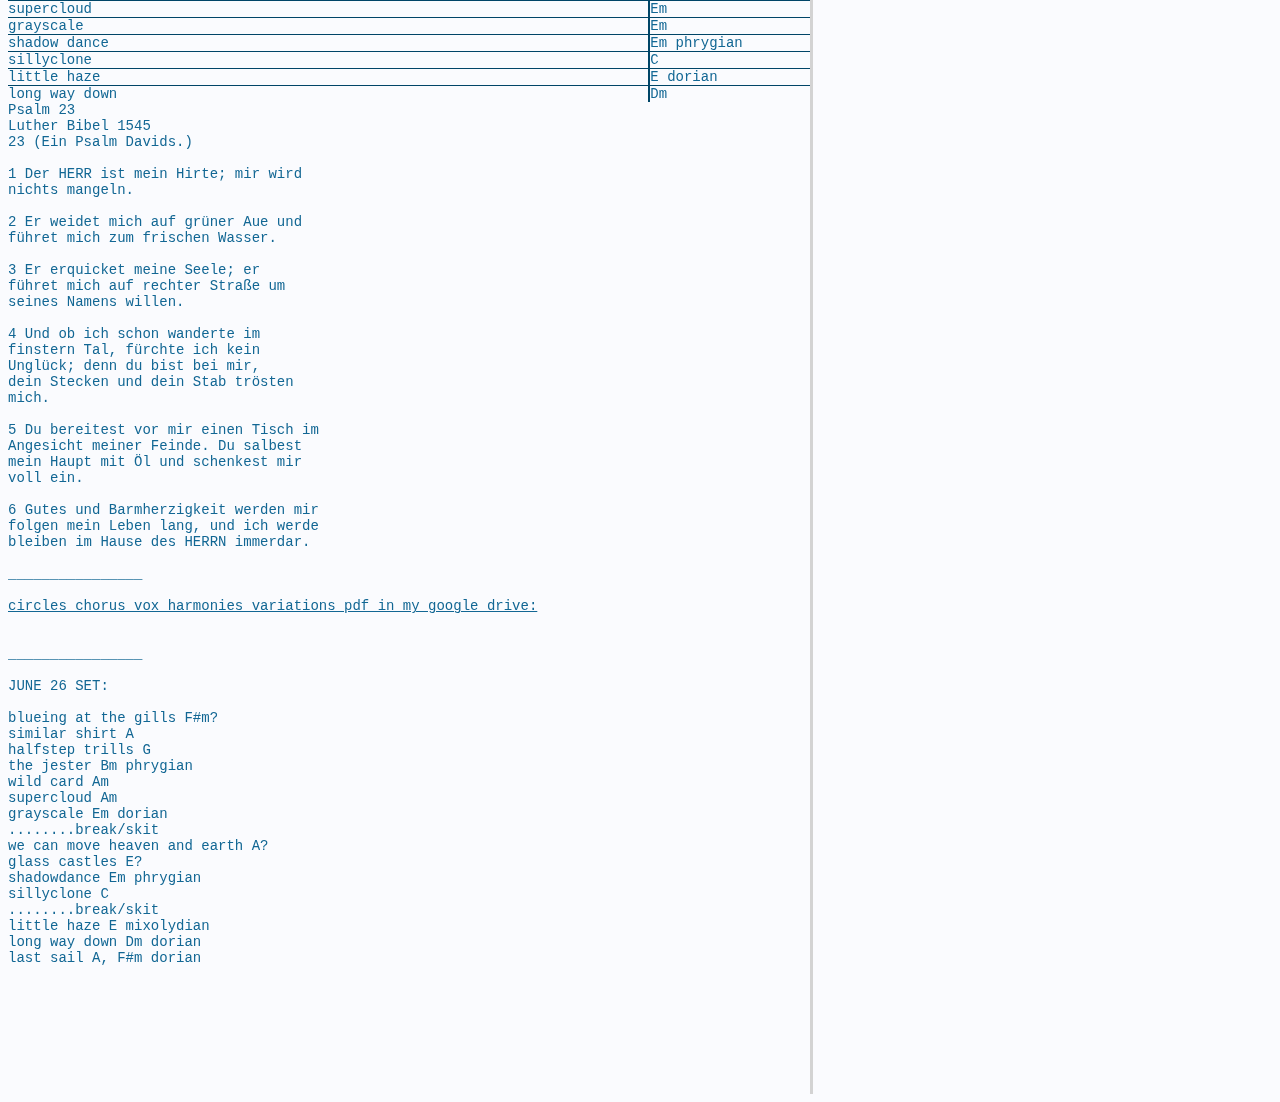
==== commit a68d8094: "fhb" ====
--- a/index.html
+++ b/index.html
@@ -414,8 +414,9 @@
   let y1 = 30+10*0+160*e;
   let y2 = 30+10*11+160*e;
   drawLine(x1, y1, x2, y2, ctx20211014);
+  //  twice:
   for (ii=0; ii<2; ii++) {
-    //  draw staff
+    //  draw staff:
     for (i=0; i<5; i++) {
       let x1 = 0;
       let x2 = canvas20211014.width;
@@ -437,8 +438,15 @@
        [[50,-10], [120,-5], [140,-30], [180,-35]]
    ];
    let stems20211014 = [
-     [[47,25,47,-5], [57,20,57,-5], [67,25,67,-5], [87,20,87,-5], [97,25,97,-5], [107,20,107,-5]],
-     [[47,-10,47,15], [117,-5,117,15], [137,-30,137,15], [177,-35,177,15]]
+     [[47,25,47,0], [57,20,57,-5], [67,25,67,0], [87,20,87,-5], [97,25,97,0], [107,20,107,-5]],
+     [[47,-10,47,15], [117,-5,117,15], [137,-30,137,-5], [177,-35,177,-5]]
+   ];
+   let beams20211014 = [
+     [[47,0,57,-5], [97,0,107,-5]],
+     []
+   ]
+   let barlines20211014 = [
+     [[115,30,115,140], [200,30,200,140], [300,30,300,140], [400,30,400,140]]
    ];
    for (i=0; i<noteHeads20211014.length; i++) {
      for (ii=0; ii<noteHeads20211014[i].length; ii++) {
@@ -450,6 +458,20 @@
        let y1 = stems20211014[i][ii][1]+30+20+70*i;
        let y2 = stems20211014[i][ii][3]+30+20+70*i;
        drawLine(x1, y1, x2, y2, ctx20211014);
+       if (beams20211014[i][ii] != null) {
+         x1 = beams20211014[i][ii][0];
+         x2 = beams20211014[i][ii][2];
+         y1 = beams20211014[i][ii][1]+30+20+70*i;
+         y2 = beams20211014[i][ii][3]+30+20+70*i;
+         drawThickLine(x1, y1, x2, y2, ctx20211014);
+       }
+       if (barlines20211014[i][ii] != null) {
+         x1 = barlines20211014[i][ii][0];
+         x2 = barlines20211014[i][ii][2];
+         y1 = barlines20211014[i][ii][1];
+         y2 = barlines20211014[i][ii][3];
+         drawLine(x1, y1, x2, y2, ctx20211014);
+       }
      }
    }
   /*
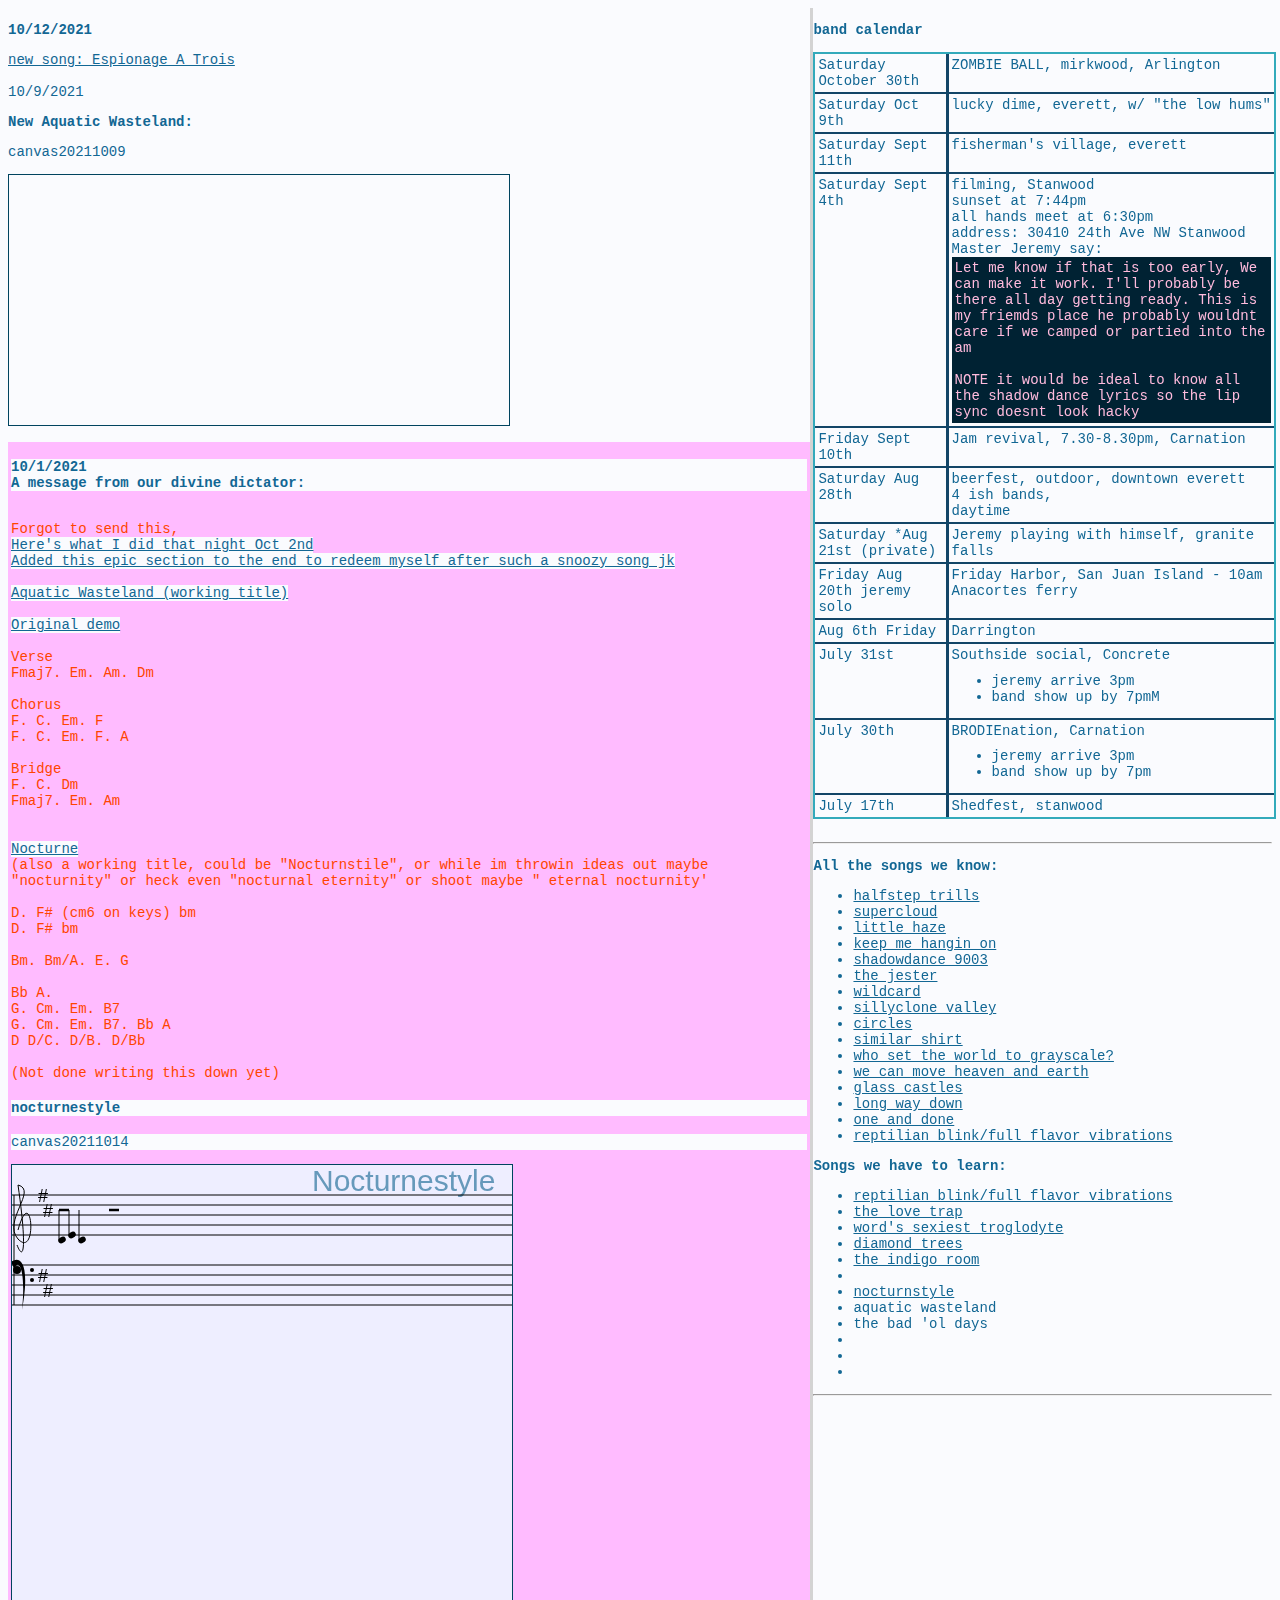
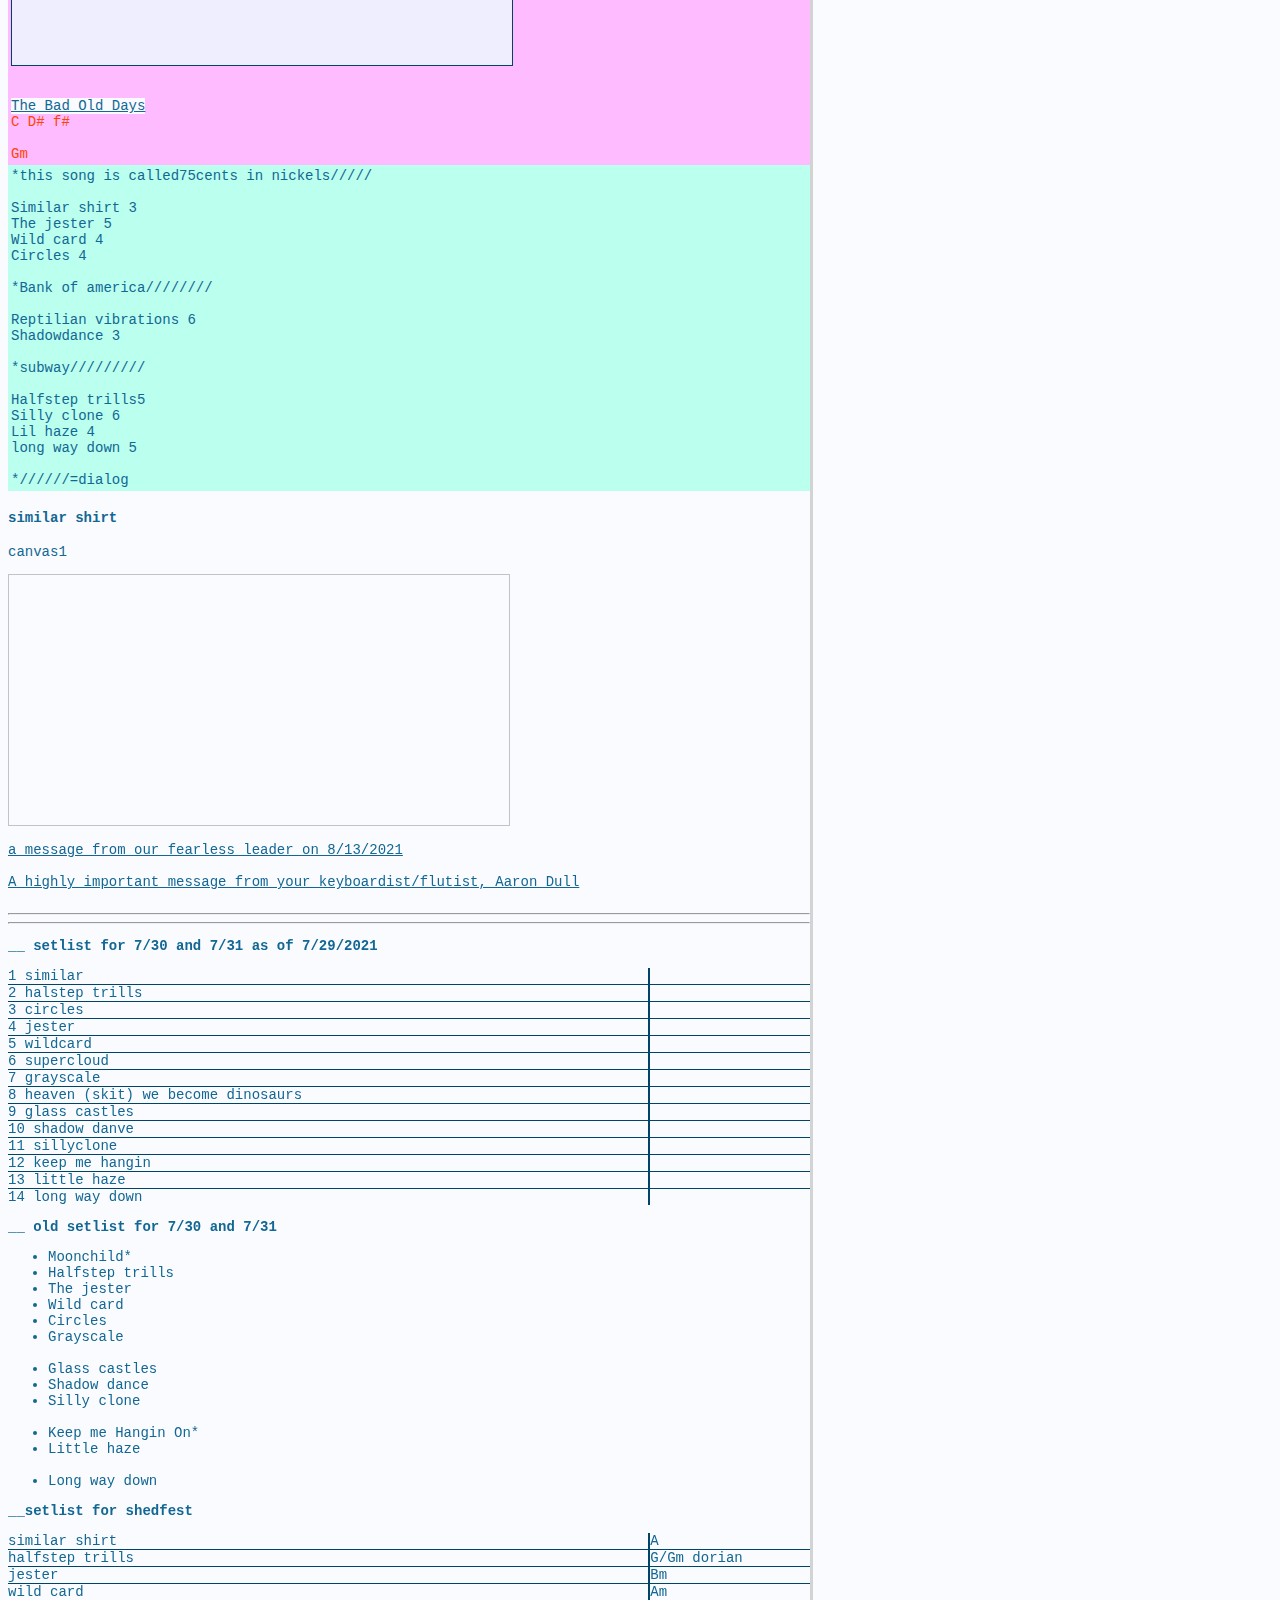
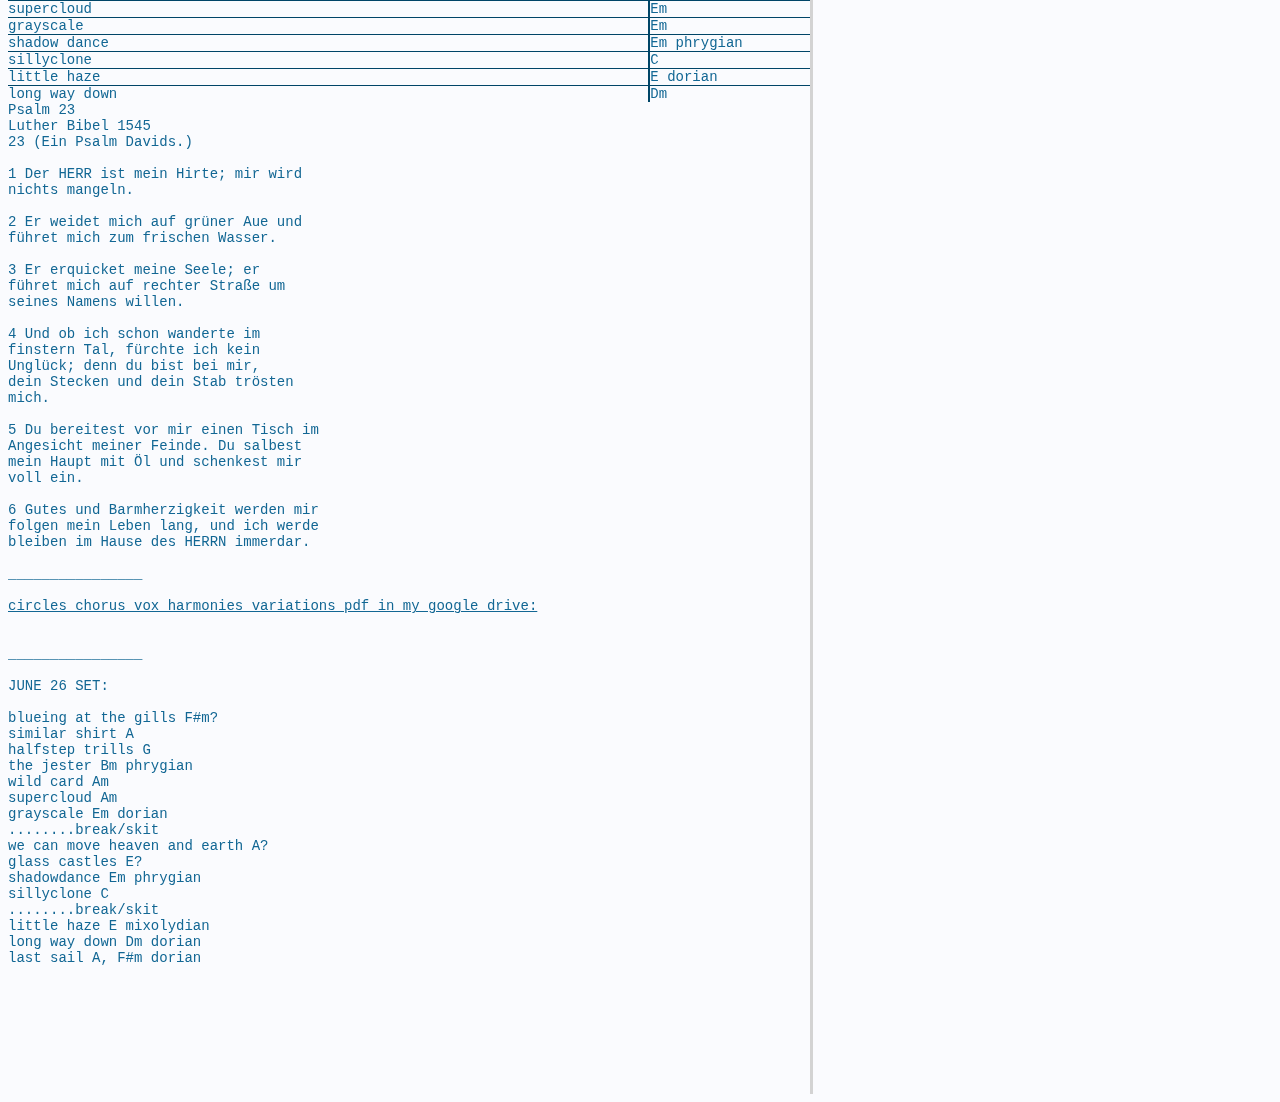
==== commit 16f366eb: "gjnjn" ====
--- a/index.html
+++ b/index.html
@@ -414,9 +414,8 @@
   let y1 = 30+10*0+160*e;
   let y2 = 30+10*11+160*e;
   drawLine(x1, y1, x2, y2, ctx20211014);
-  //  twice:
   for (ii=0; ii<2; ii++) {
-    //  draw staff:
+    //  draw staff
     for (i=0; i<5; i++) {
       let x1 = 0;
       let x2 = canvas20211014.width;
@@ -438,16 +437,13 @@
        [[50,-10], [120,-5], [140,-30], [180,-35]]
    ];
    let stems20211014 = [
-     [[47,25,47,0], [57,20,57,-5], [67,25,67,0], [87,20,87,-5], [97,25,97,0], [107,20,107,-5]],
-     [[47,-10,47,15], [117,-5,117,15], [137,-30,137,-5], [177,-35,177,-5]]
+     [[47,25,47,-5], [57,20,57,-5], [67,25,67,-5], [87,20,87,-5], [97,25,97,-5], [107,20,107,-5]],
+     [[47,-10,47,15], [117,-5,117,15], [137,-30,137,15], [177,-35,177,15]]
    ];
-   let beams20211014 = [
-     [[47,0,57,-5], [97,0,107,-5]],
-     []
-   ]
-   let barlines20211014 = [
-     [[115,30,115,140], [200,30,200,140], [300,30,300,140], [400,30,400,140]]
-   ];
+	 let beams20211014 = [
+	 	[[47,-5,57,-5], [97,-5,107,-5]],
+		[]
+	 ];
    for (i=0; i<noteHeads20211014.length; i++) {
      for (ii=0; ii<noteHeads20211014[i].length; ii++) {
        let x = noteHeads20211014[i][ii][0];
@@ -458,20 +454,11 @@
        let y1 = stems20211014[i][ii][1]+30+20+70*i;
        let y2 = stems20211014[i][ii][3]+30+20+70*i;
        drawLine(x1, y1, x2, y2, ctx20211014);
-       if (beams20211014[i][ii] != null) {
-         x1 = beams20211014[i][ii][0];
-         x2 = beams20211014[i][ii][2];
-         y1 = beams20211014[i][ii][1]+30+20+70*i;
-         y2 = beams20211014[i][ii][3]+30+20+70*i;
-         drawThickLine(x1, y1, x2, y2, ctx20211014);
-       }
-       if (barlines20211014[i][ii] != null) {
-         x1 = barlines20211014[i][ii][0];
-         x2 = barlines20211014[i][ii][2];
-         y1 = barlines20211014[i][ii][1];
-         y2 = barlines20211014[i][ii][3];
-         drawLine(x1, y1, x2, y2, ctx20211014);
-       }
+			 x1 = beams20211014[i][ii][0];
+			 x2 = beams20211014[i][ii][2];
+			 y1 = beams20211014[i][ii][1]+30+20+70*i;
+			 y2 = beams20211014[i][ii][3]+30+20+70*i;
+			 drawThickLine(x1, y1, x2, y2, ctx20211014);
      }
    }
   /*
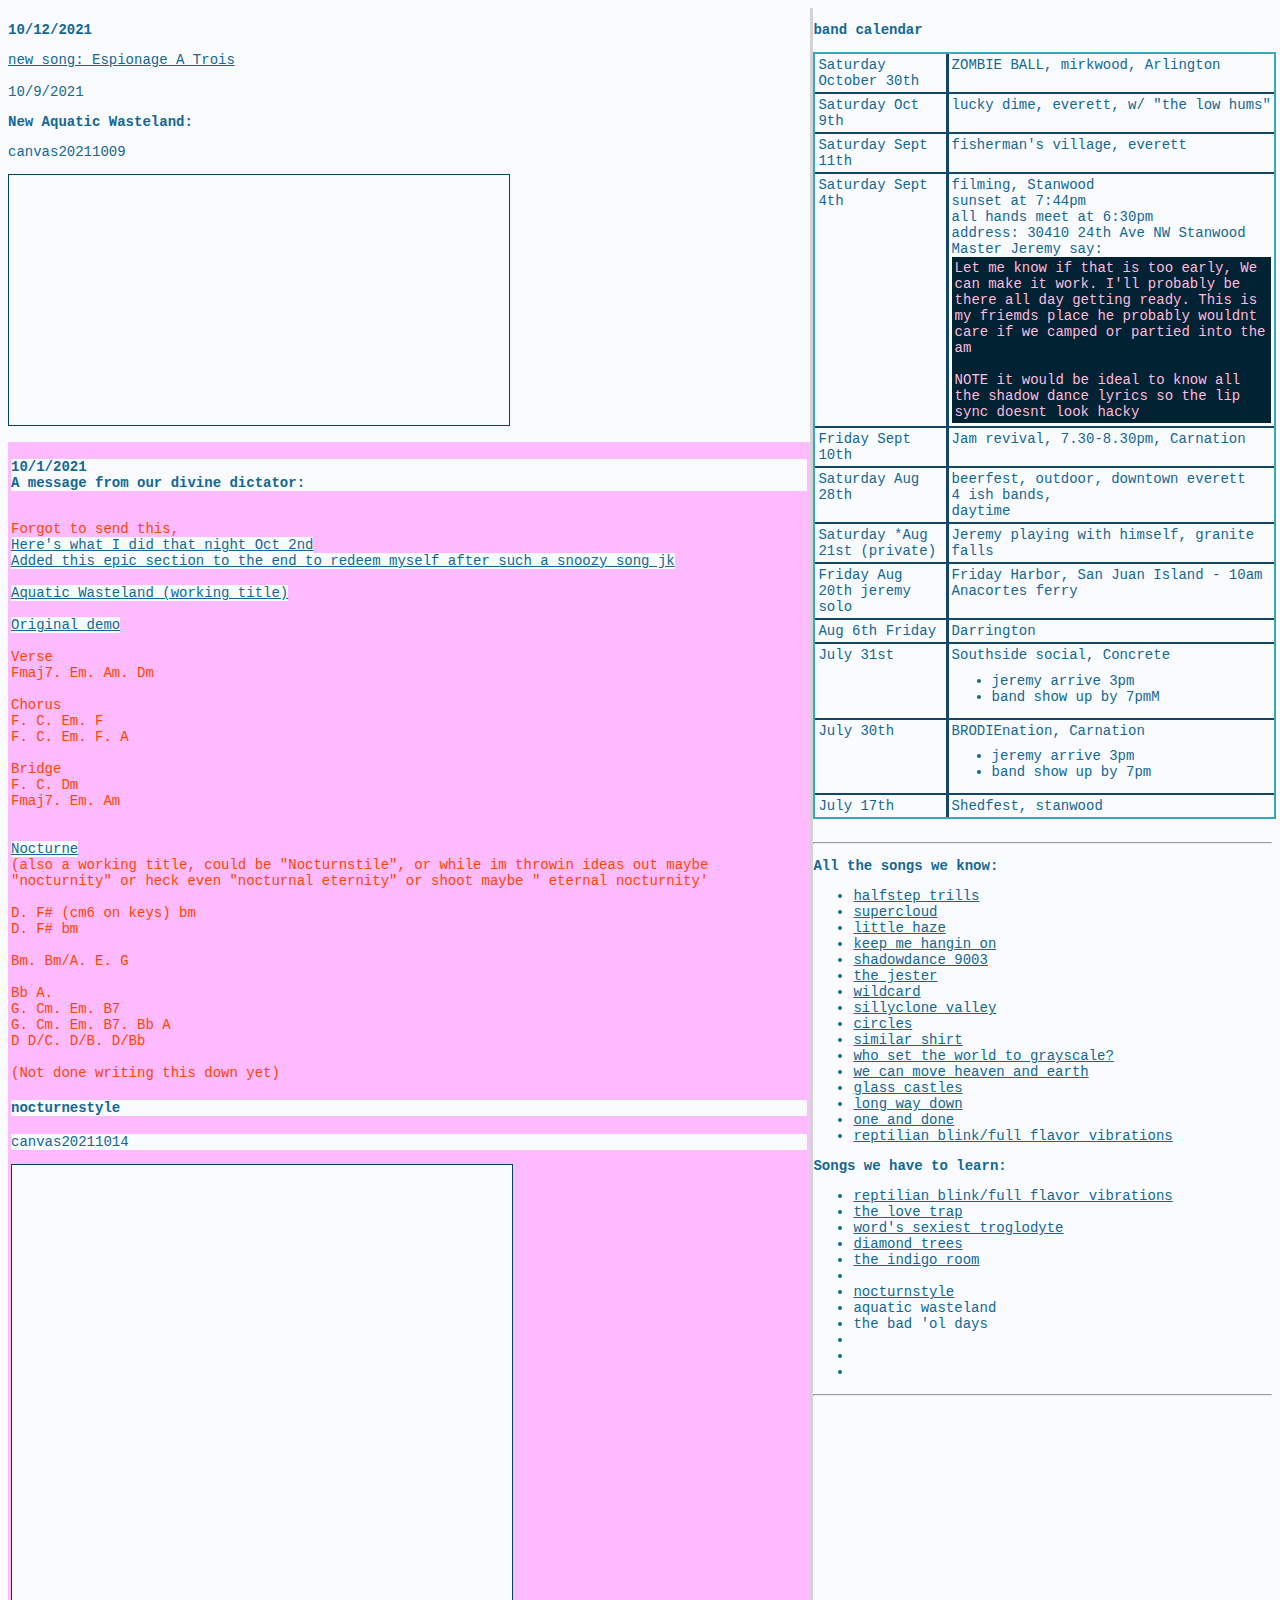
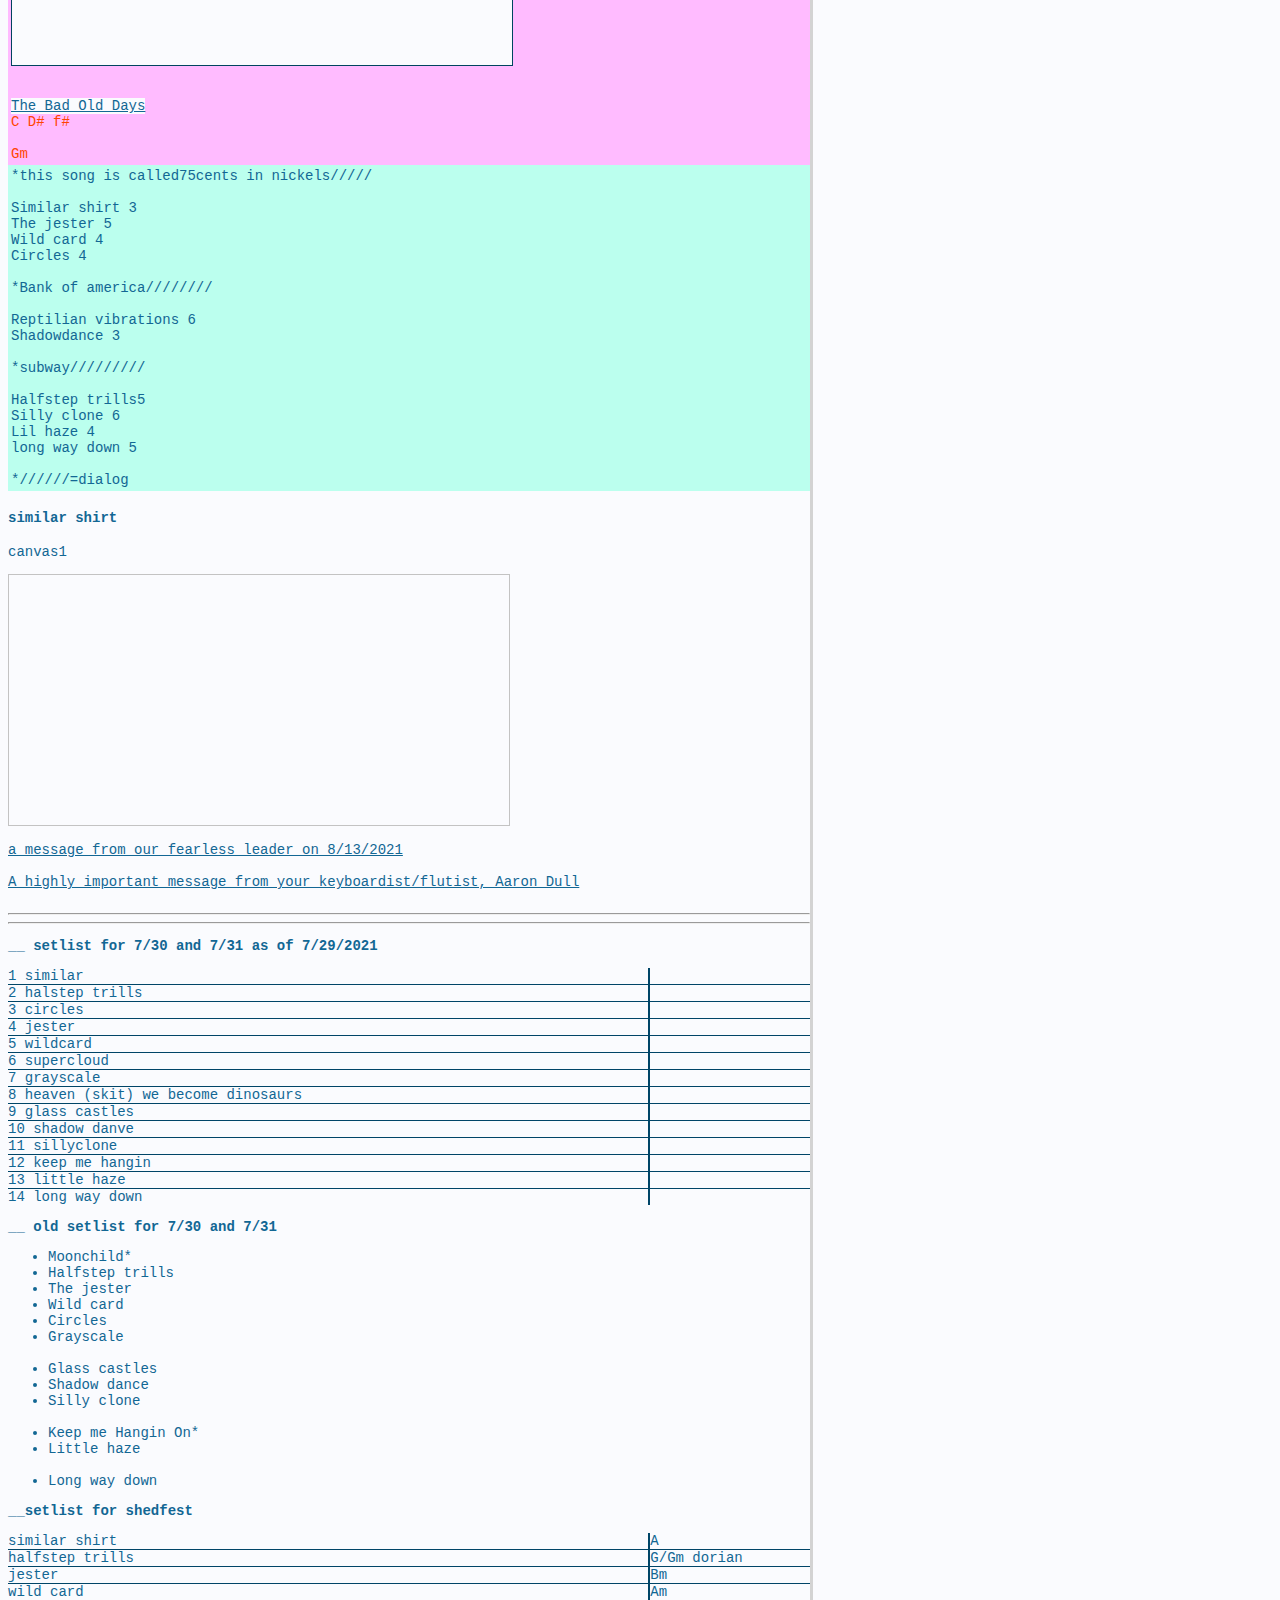
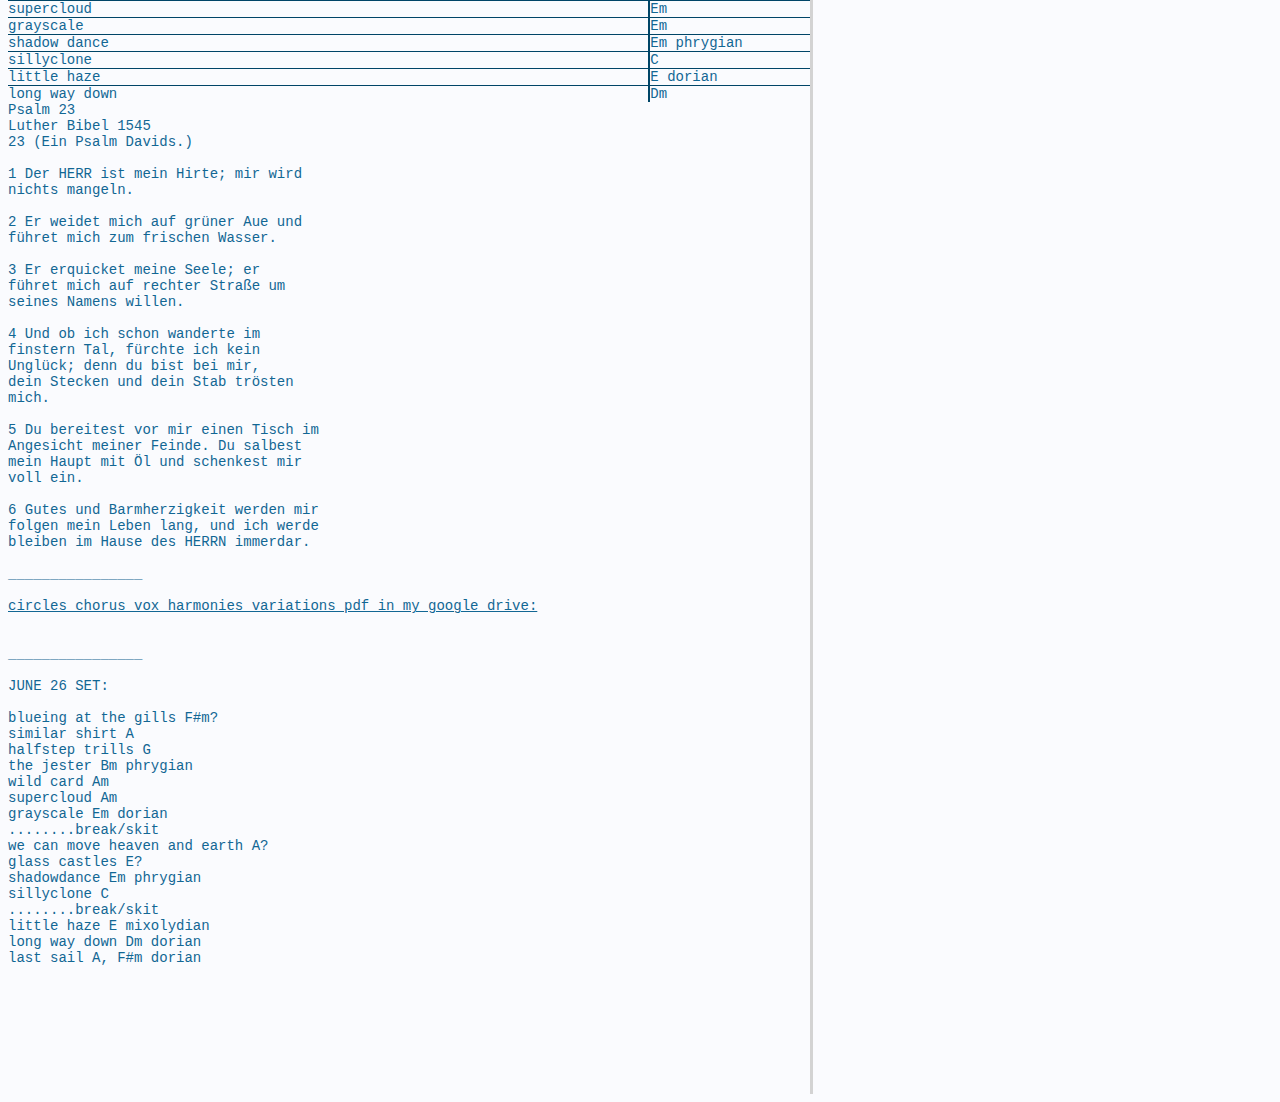
==== commit e03cafa8: "hjn" ====
--- a/index.html
+++ b/index.html
@@ -137,7 +137,6 @@
 <br><br>
 
 <hr><hr>
-</ul>
 
   <h3>__ setlist for 7/30 and 7/31 as of 7/29/2021</h3>
   <div class="set-list">
@@ -414,8 +413,9 @@
   let y1 = 30+10*0+160*e;
   let y2 = 30+10*11+160*e;
   drawLine(x1, y1, x2, y2, ctx20211014);
+  //  twice:
   for (ii=0; ii<2; ii++) {
-    //  draw staff
+    //  draw staff:
     for (i=0; i<5; i++) {
       let x1 = 0;
       let x2 = canvas20211014.width;
@@ -437,8 +437,15 @@
        [[50,-10], [120,-5], [140,-30], [180,-35]]
    ];
    let stems20211014 = [
-     [[47,25,47,-5], [57,20,57,-5], [67,25,67,-5], [87,20,87,-5], [97,25,97,-5], [107,20,107,-5]],
-     [[47,-10,47,15], [117,-5,117,15], [137,-30,137,15], [177,-35,177,15]]
+     [[47,25,47,0], [57,20,57,-5], [67,25,67,0], [87,20,87,-5], [97,25,97,0], [107,20,107,-5]],
+     [[47,-10,47,15], [117,-5,117,15], [137,-30,137,-5], [177,-35,177,-5]]
+   ];
+   let beams20211014 = [
+     [[47,0,57,-5], [97,0,107,-5]],
+     []
+   ]
+   let barlines20211014 = [
+     [[115,30,115,140], [200,30,200,140], [300,30,300,140], [400,30,400,140]]
    ];
 	 let beams20211014 = [
 	 	[[47,-5,57,-5], [97,-5,107,-5]],
@@ -459,6 +466,20 @@
 			 y1 = beams20211014[i][ii][1]+30+20+70*i;
 			 y2 = beams20211014[i][ii][3]+30+20+70*i;
 			 drawThickLine(x1, y1, x2, y2, ctx20211014);
+       if (beams20211014[i][ii] != null) {
+         x1 = beams20211014[i][ii][0];
+         x2 = beams20211014[i][ii][2];
+         y1 = beams20211014[i][ii][1]+30+20+70*i;
+         y2 = beams20211014[i][ii][3]+30+20+70*i;
+         drawThickLine(x1, y1, x2, y2, ctx20211014);
+       }
+       if (barlines20211014[i][ii] != null) {
+         x1 = barlines20211014[i][ii][0];
+         x2 = barlines20211014[i][ii][2];
+         y1 = barlines20211014[i][ii][1];
+         y2 = barlines20211014[i][ii][3];
+         drawLine(x1, y1, x2, y2, ctx20211014);
+       }
      }
    }
   /*
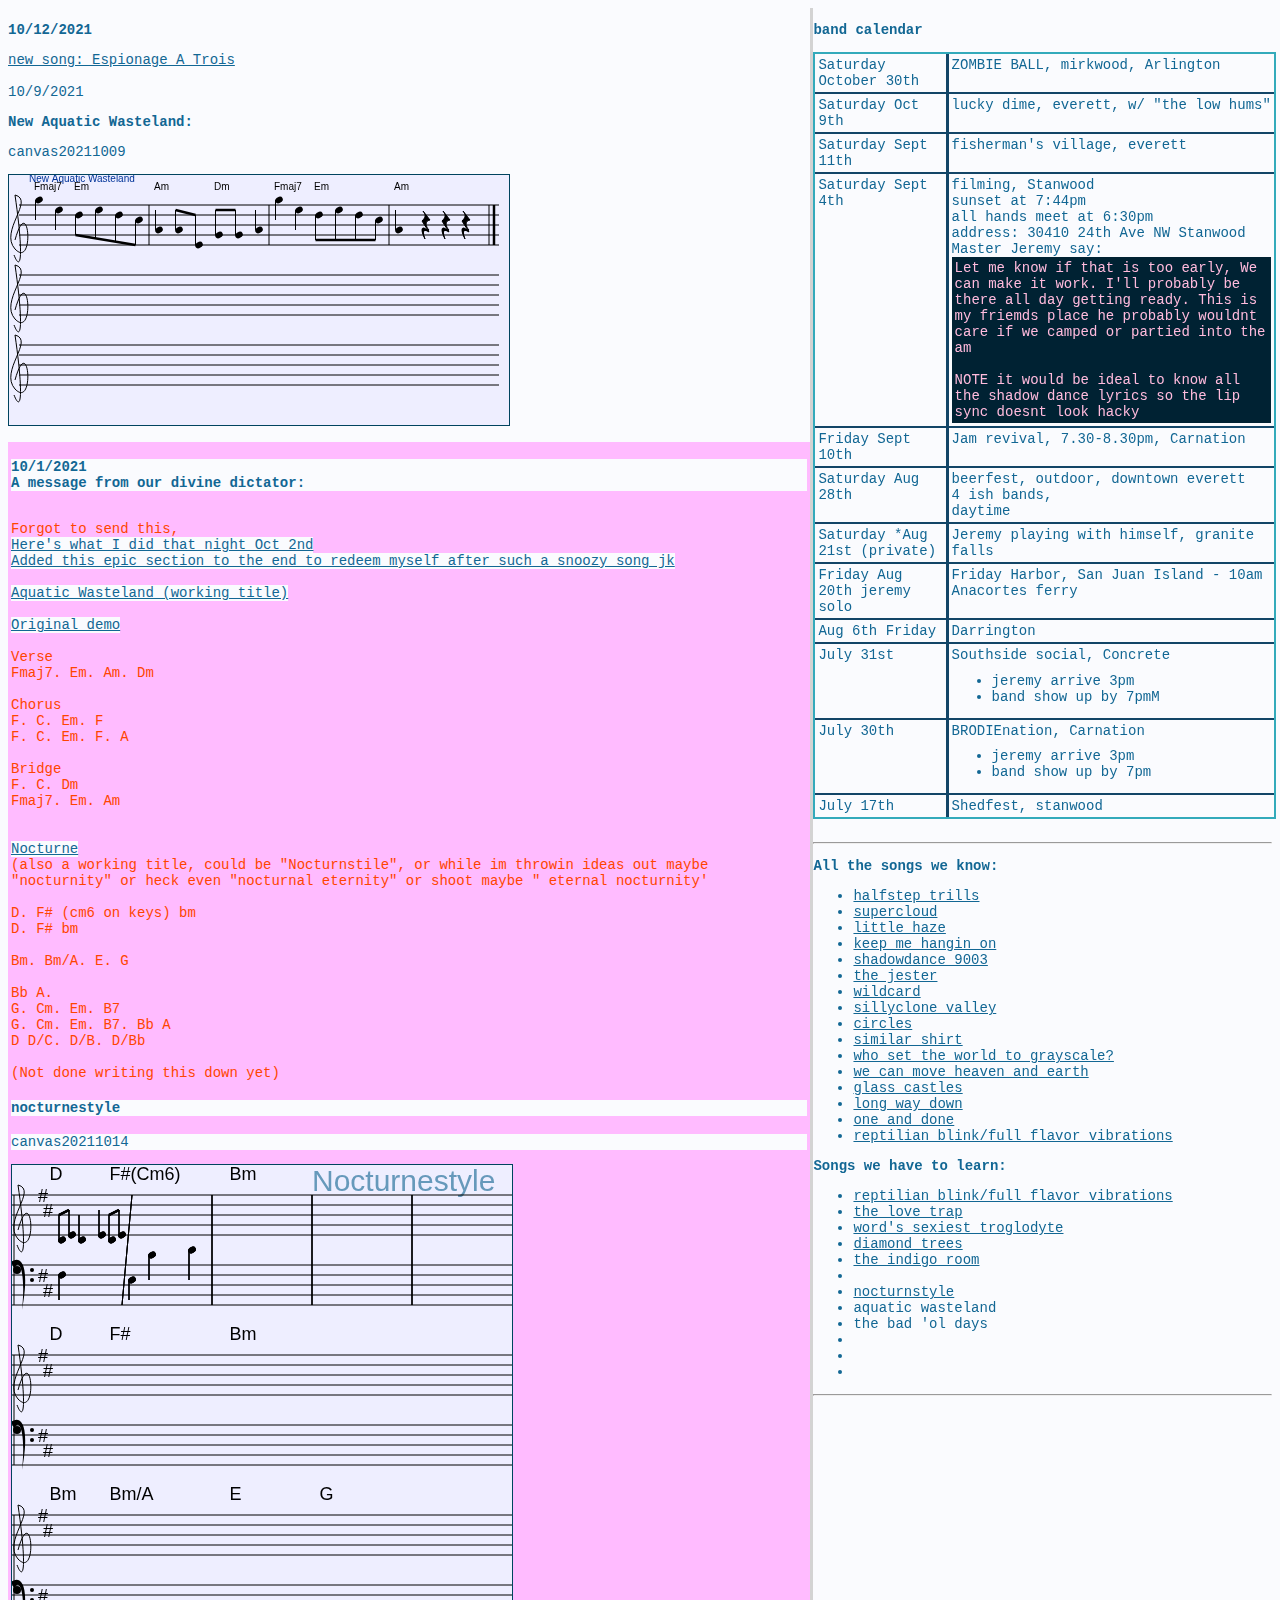
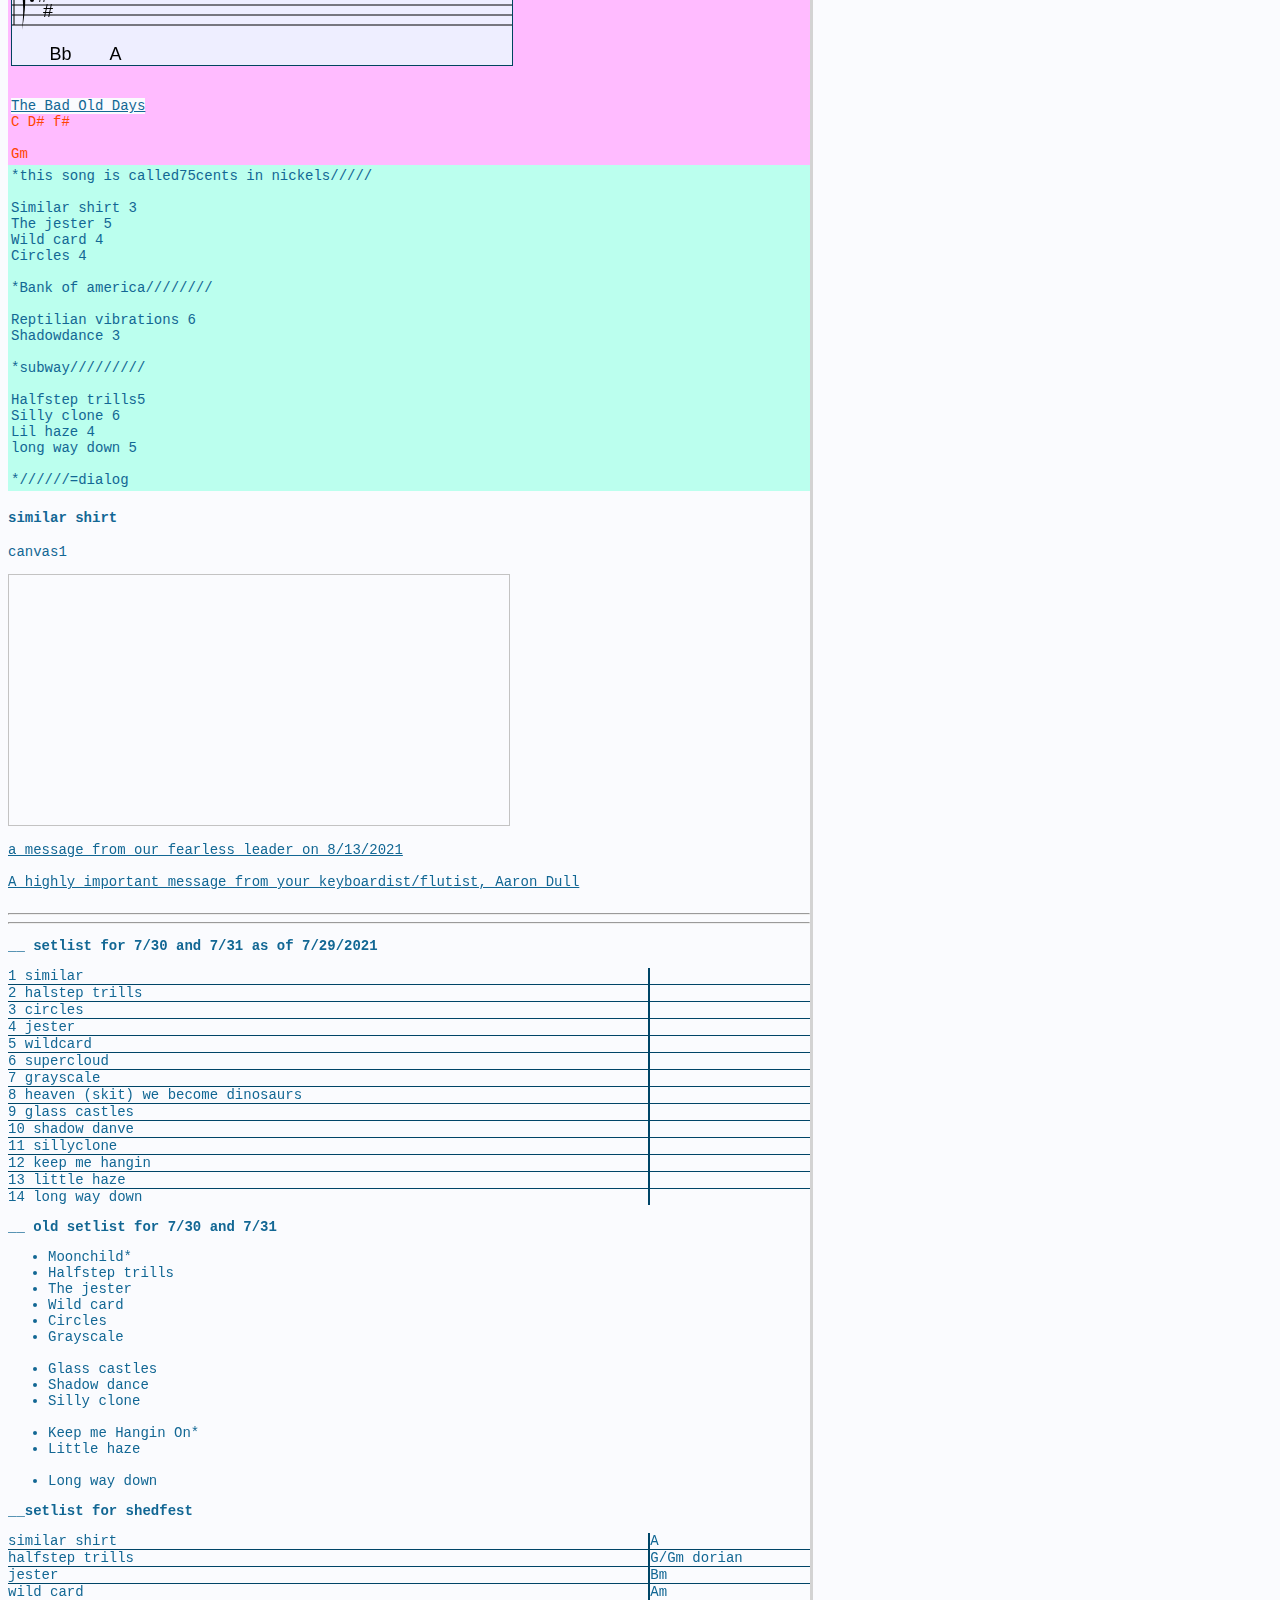
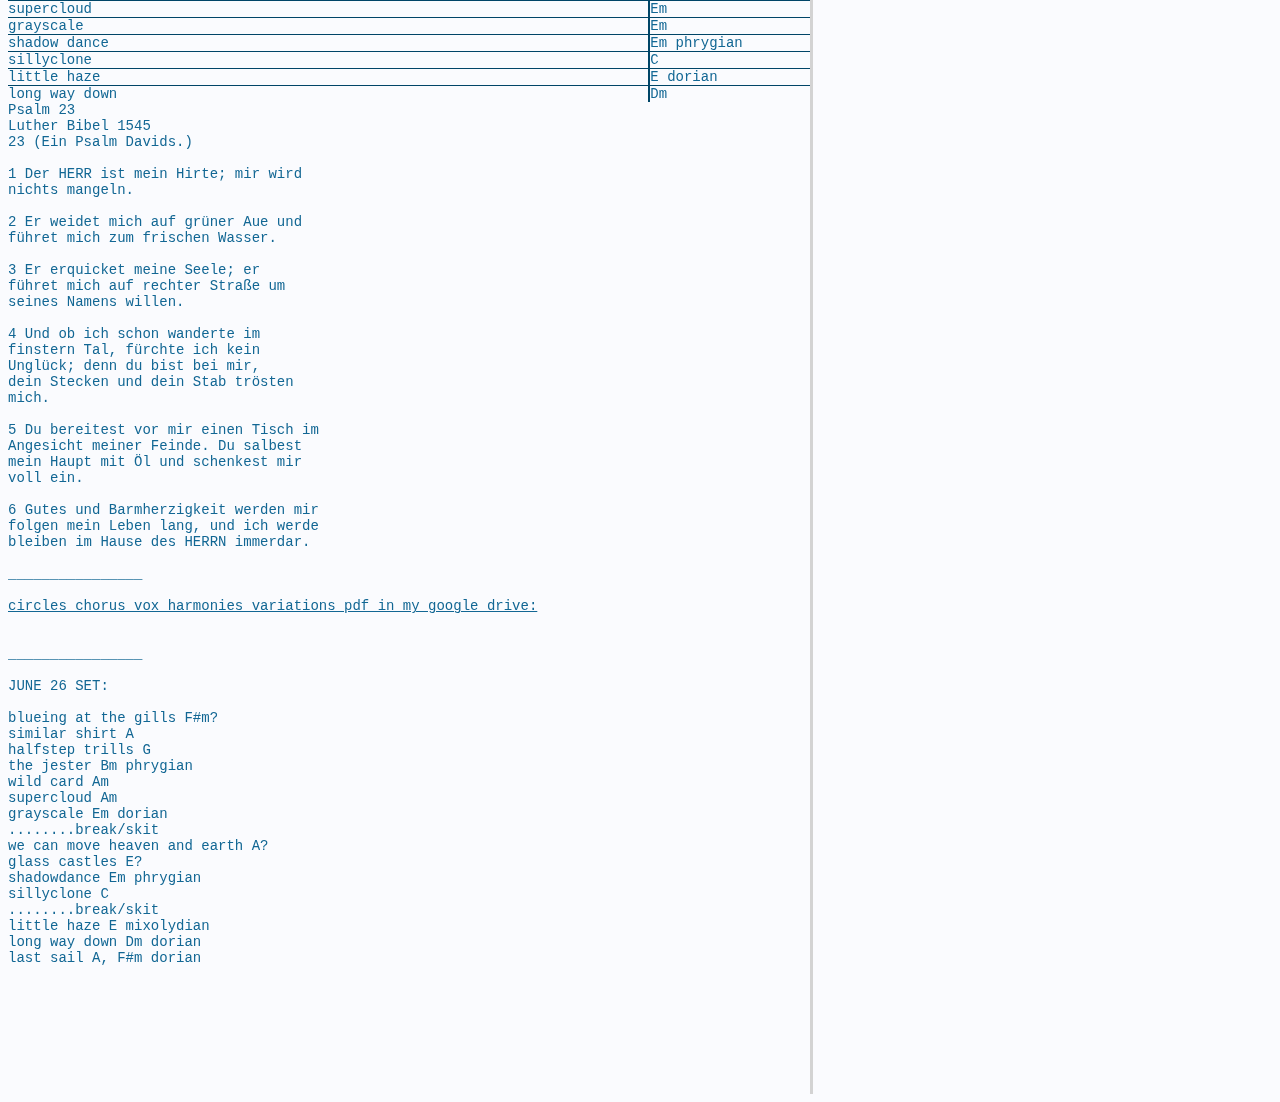
==== commit f5c3b001: "ghb" ====
--- a/index.html
+++ b/index.html
@@ -445,12 +445,9 @@
      []
    ]
    let barlines20211014 = [
-     [[115,30,115,140], [200,30,200,140], [300,30,300,140], [400,30,400,140]]
+     [[120,30,110,140], [200,30,200,140], [300,30,300,140], [400,30,400,140]],
+		 []
    ];
-	 let beams20211014 = [
-	 	[[47,-5,57,-5], [97,-5,107,-5]],
-		[]
-	 ];
    for (i=0; i<noteHeads20211014.length; i++) {
      for (ii=0; ii<noteHeads20211014[i].length; ii++) {
        let x = noteHeads20211014[i][ii][0];
@@ -461,11 +458,6 @@
        let y1 = stems20211014[i][ii][1]+30+20+70*i;
        let y2 = stems20211014[i][ii][3]+30+20+70*i;
        drawLine(x1, y1, x2, y2, ctx20211014);
-			 x1 = beams20211014[i][ii][0];
-			 x2 = beams20211014[i][ii][2];
-			 y1 = beams20211014[i][ii][1]+30+20+70*i;
-			 y2 = beams20211014[i][ii][3]+30+20+70*i;
-			 drawThickLine(x1, y1, x2, y2, ctx20211014);
        if (beams20211014[i][ii] != null) {
          x1 = beams20211014[i][ii][0];
          x2 = beams20211014[i][ii][2];
@@ -482,33 +474,27 @@
        }
      }
    }
-  /*
-  let barlines20211014 = [
-    [],
-    [],
-    []
-  ]
-  for (i=0; i<barlines20211014.length; i++) {
-
-  }
-  */
 }
-// let chords20211014 = [
-//   ['D', 'F#(Cm6)', 'Bm'],
-//   ['D', 'F#', 'Bm'],
-//   ['Bm', 'Bm/A', 'E', 'G'],
-//   ['Bb', 'A'],
-//   ['G', 'Cm', 'Em'],
-//   ['G', 'Cm', 'Em'],
-//   ['D', 'D/C', 'D/B', 'D/Bb']
-// 	];
-// let chords20211014x = [
-//   25, 65, 145, 205,
-//   265, 305, 385
-// ];
-// for (i=0; i<chords20211014.length; i++) {
-//   ctx20211014.fillText(chords20211014[i], chords20211014x[i], 15+160*i);
-// }
+////////////////////////////////////////////////////////////////////////
+let chords20211014 = [
+  ['D', 'F#(Cm6)', 'Bm'],
+  ['D', 'F#', 'Bm'],
+  ['Bm', 'Bm/A', 'E', 'G'],
+  ['Bb', 'A'],
+  ['G', 'Cm', 'Em'],
+  ['G', 'Cm', 'Em'],
+  ['D', 'D/C', 'D/B', 'D/Bb']
+	];
+let chords20211014x = [
+  25, 65, 145, 205,
+  265, 305, 385
+];
+for (i=0; i<chords20211014.length; i++) {
+	for (ii=0; ii<chords20211014[i].length; ii++) {
+		ctx20211014.fillText(chords20211014[i][ii], chords20211014x[ii]*1.5, 15+160*i);
+	}
+}
+/////////////////////////////////////////////////////////////////////////
 
 ////  NEW AQUATIC WASTELAND
 ////  NEW AQUATIC WASTELAND
